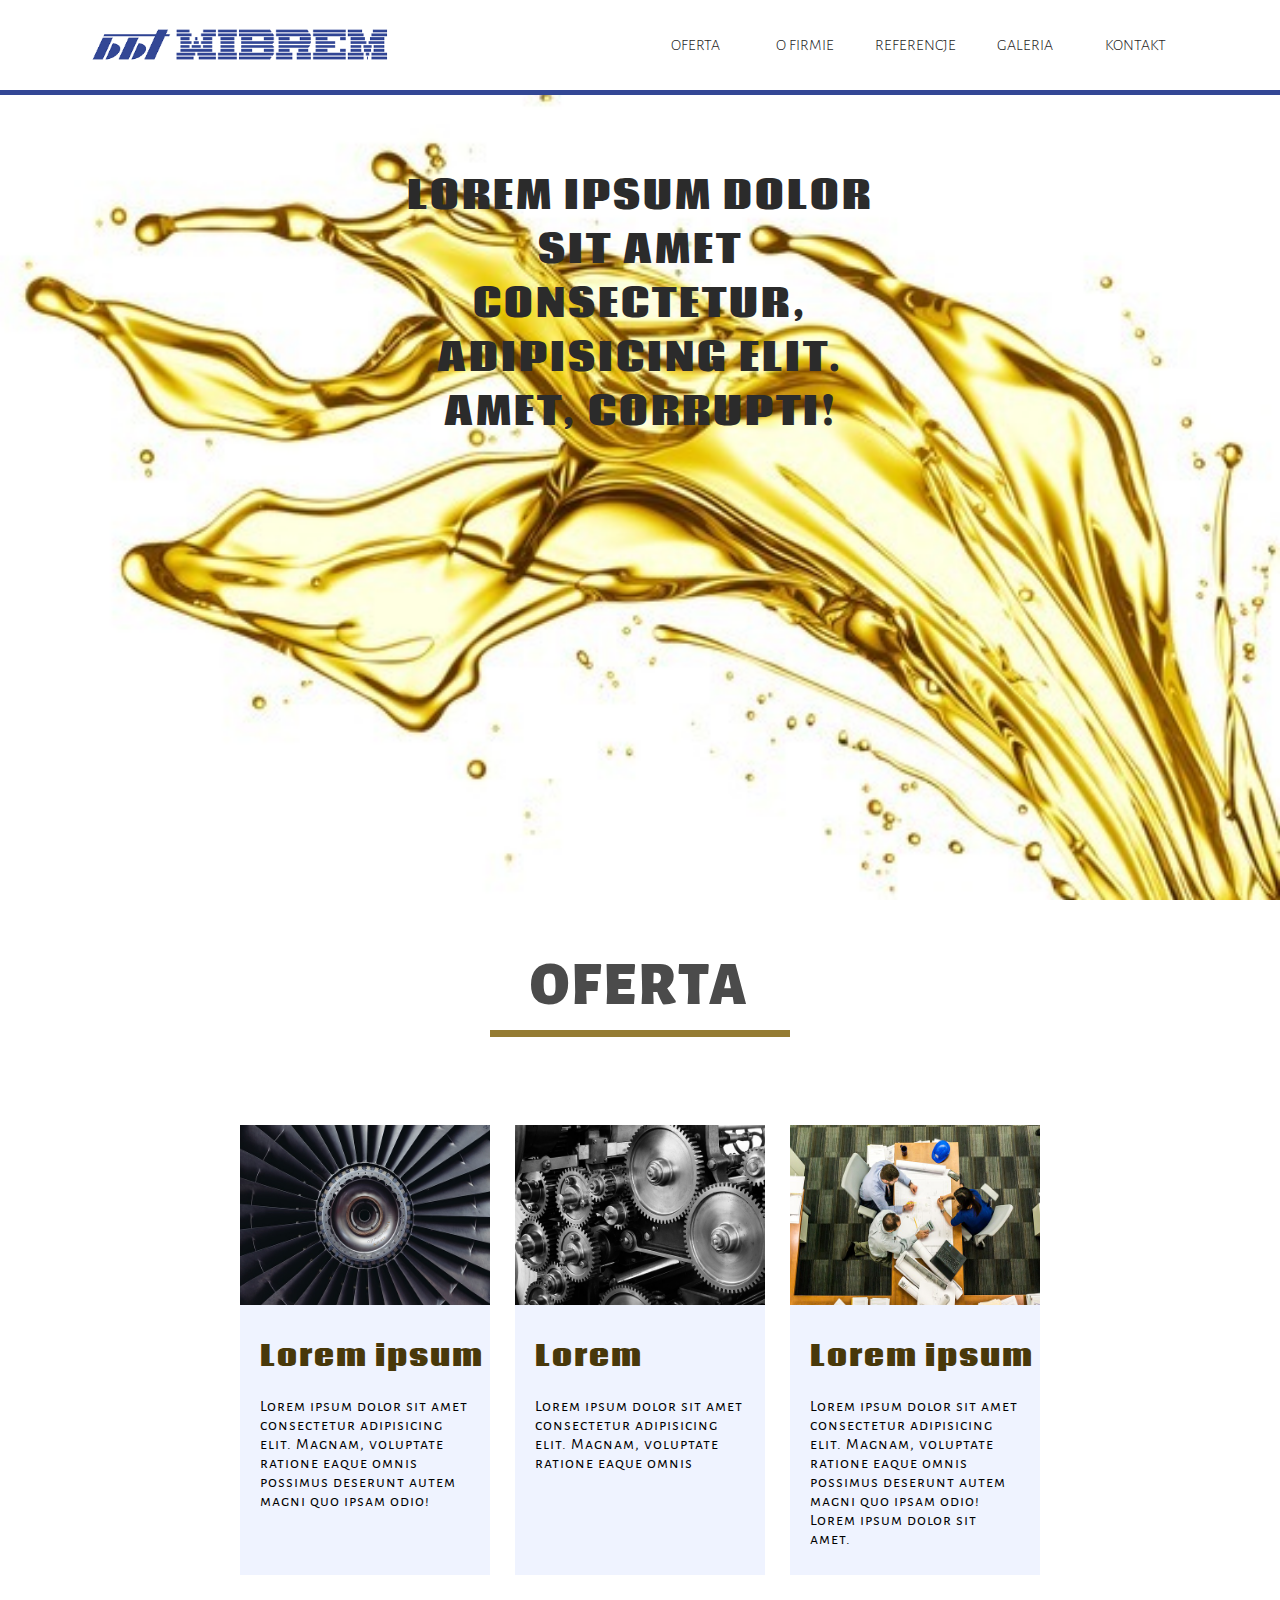
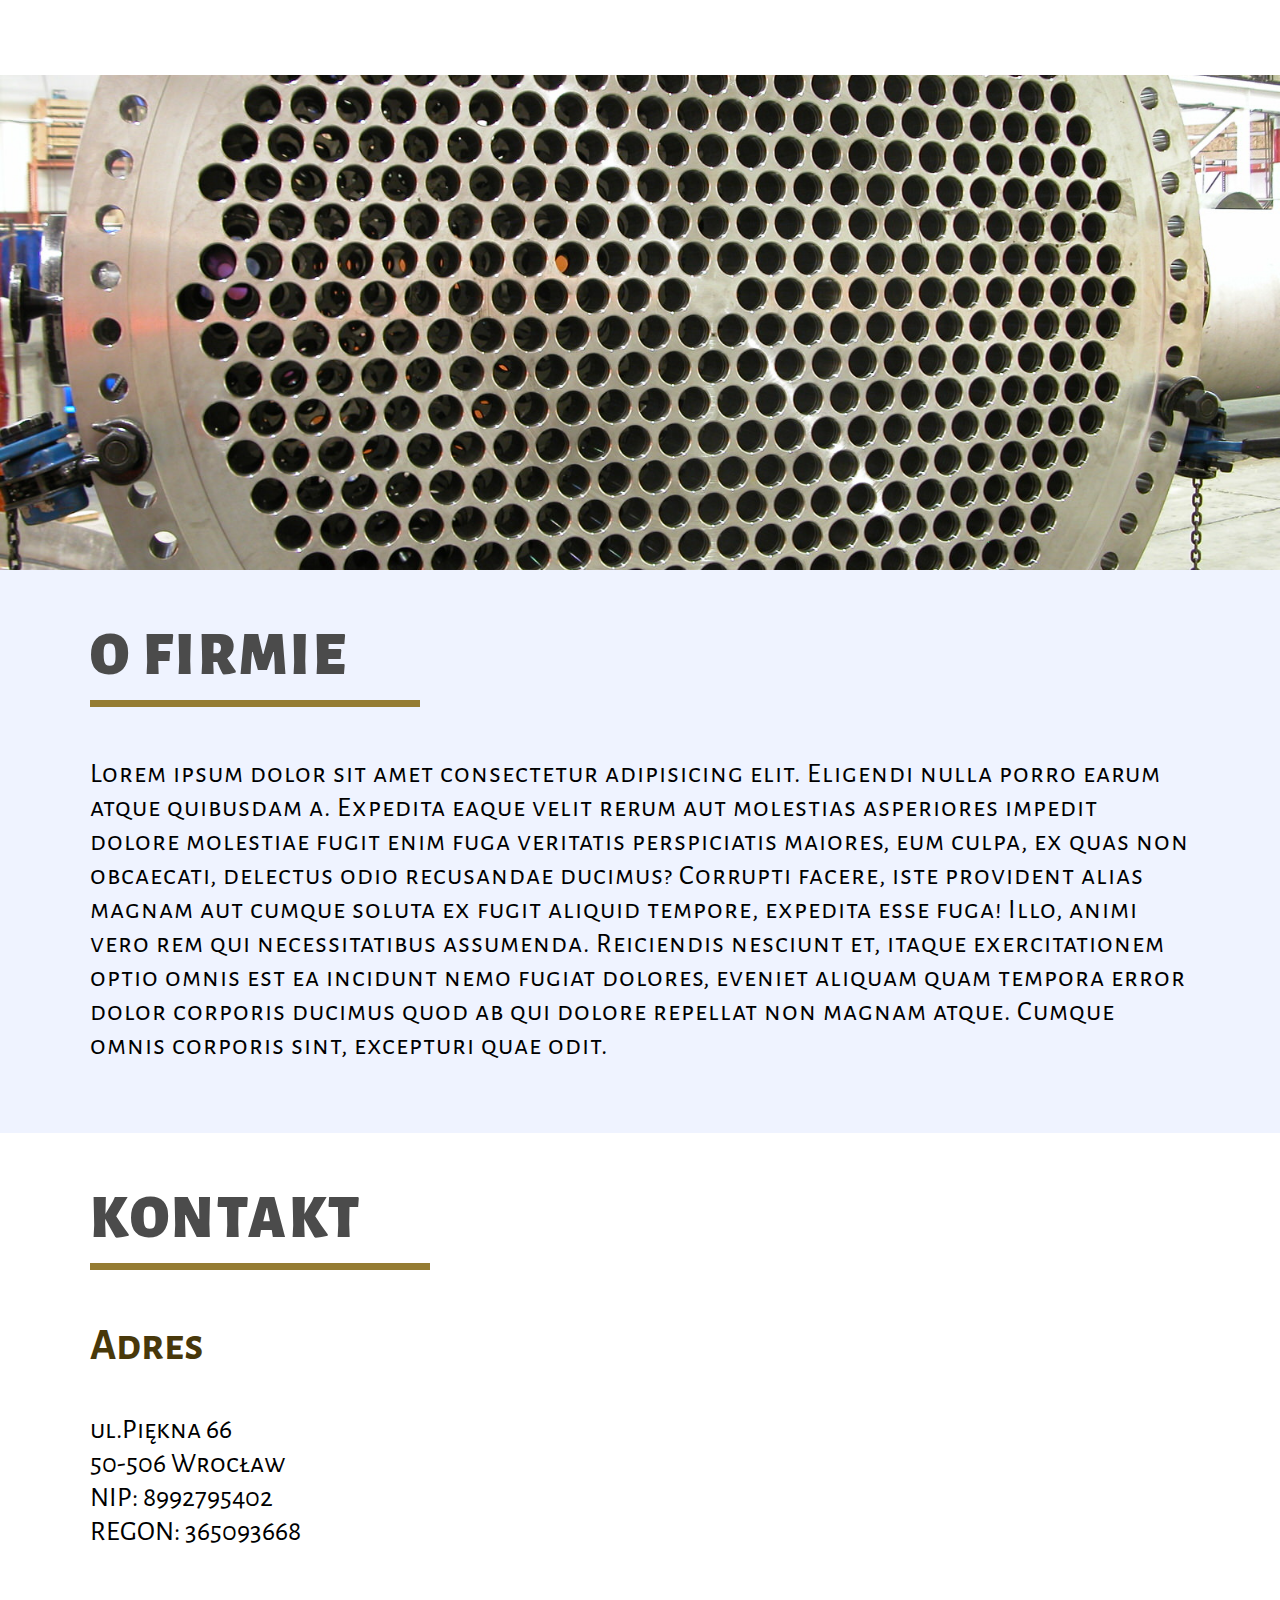
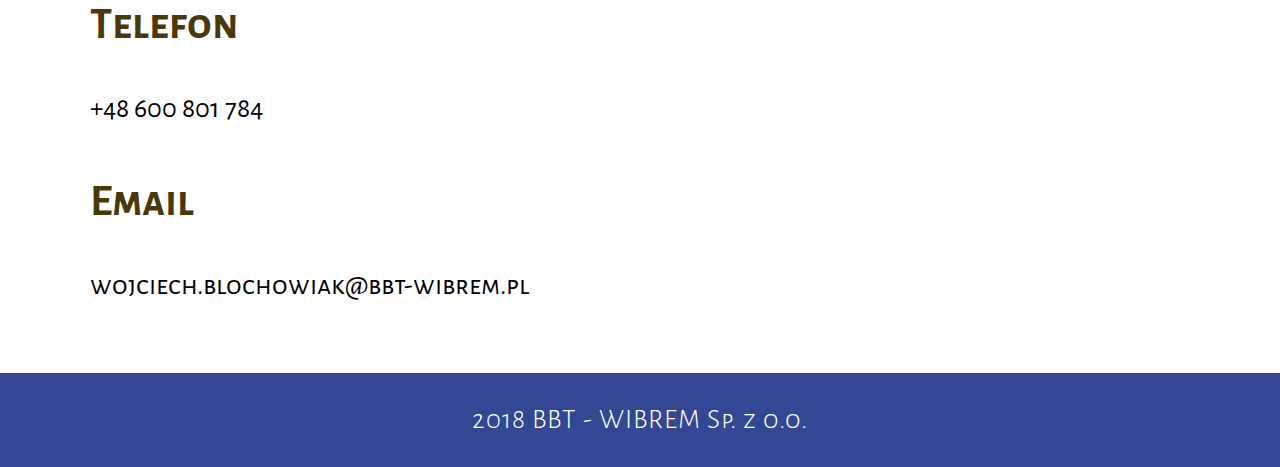
==== index.html @ c4a50954 "section offer for desktop done" ====
<!DOCTYPE html>
<html lang="pl">
  <head>
    <meta charset="UTF-8" />
    <meta name="viewport" content="width=device-width, initial-scale=1.0" />
    <meta http-equiv="X-UA-Compatible" content="ie=edge" />
    <meta
      name="description"
      content="Oferujemy remonty pomp olejowych, czyszczenie kondensatorów oraz wymienników ciepłowniczych, diagnostykę, przeglądy i remonty układów regulacji elektro- hydraulicznych, a także serwis transformatorów. Kontakt BBT - WIBREM Wojciech Błochowiak +48 600 801 784"
    />
    <meta
      name="keywords"
      content="remonty pomp olejowych, remonty ukladow regulacji turbin, remonty chlodnic, remonty wymiennikow, bbt wibrem"
    />
    <title>BBT-WIBREM</title>

    <link
      href="https://fonts.googleapis.com/css?family=Alegreya+Sans+SC:300,400,500,700|Coda&amp;subset=latin-ext"
      rel="stylesheet"
    />
    <link
      rel="stylesheet"
      href="https://use.fontawesome.com/releases/v5.7.2/css/all.css"
      integrity="sha384-fnmOCqbTlWIlj8LyTjo7mOUStjsKC4pOpQbqyi7RrhN7udi9RwhKkMHpvLbHG9Sr"
      crossorigin="anonymous"
    />
    <link rel="stylesheet" href="css/style.css" />
  </head>

  <body>
    <nav>
      <div class="wrapper">
        <div class="logo">
          <a href="#">
            <img src="img/logo.png" alt="Logo BBT-WIBREM" />
          </a>
        </div>

        <ul class="menu">
          <li>
            <a href="#offer">oferta</a>
          </li>
          <li>
            <a href="#about">o firmie</a>
          </li>
          <li>
            <a href="#">referencje</a>
          </li>
          <li>
            <a href="#">galeria</a>
          </li>
          <li>
            <a href="#contact">kontakt</a>
          </li>
        </ul>
        <div class="burger">
          <i class="fas fa-bars"></i>
          <i class="fas fa-times toggle"></i>
        </div>
      </div>
    </nav>

    <header>
      <div class="wrapper">
        <h2 class="welcome">
          Lorem ipsum dolor sit amet consectetur, adipisicing elit. Amet,
          corrupti!
        </h2>
      </div>
    </header>

    <section class="offer" id="offer">
      <div class="wrapper">
        <h3 class="title">oferta</h3>

        <div class="service-container">
          <div class="service">
            <img src="img/ser1.jpg" alt="!!!!!!!asfd!!!!!!!!" />
            <h4 class="service-title">Lorem ipsum</h4>
            <p>
              Lorem ipsum dolor sit amet consectetur adipisicing elit. Magnam,
              voluptate ratione eaque omnis possimus deserunt autem magni quo
              ipsam odio!
            </p>
          </div>
          <div class="service">
            <img src="img/ser2.jpg" alt="!!!!!!!asfd!!!!!!!!" />
            <h4 class="service-title">Lorem</h4>
            <p>
              Lorem ipsum dolor sit amet consectetur adipisicing elit. Magnam,
              voluptate ratione eaque omnis
            </p>
          </div>
          <div class="service">
            <img src="img/ser3.jpg" alt="!!!!!!!asfd!!!!!!!!" />
            <h4 class="service-title">Lorem ipsum</h4>
            <p>
              Lorem ipsum dolor sit amet consectetur adipisicing elit. Magnam,
              voluptate ratione eaque omnis possimus deserunt autem magni quo
              ipsam odio! Lorem ipsum dolor sit amet.
            </p>
          </div>
        </div>
      </div>
    </section>

    <section class="about" id="about">
      <div class="background"></div>
      <div class="wrapper">
        <div class="text">
          <h3 class="title">o firmie</h3>
          <p>
            Lorem ipsum dolor sit amet consectetur adipisicing elit. Eligendi
            nulla porro earum atque quibusdam a. Expedita eaque velit rerum aut
            molestias asperiores impedit dolore molestiae fugit enim fuga
            veritatis perspiciatis maiores, eum culpa, ex quas non obcaecati,
            delectus odio recusandae ducimus? Corrupti facere, iste provident
            alias magnam aut cumque soluta ex fugit aliquid tempore, expedita
            esse fuga! Illo, animi vero rem qui necessitatibus assumenda.
            Reiciendis nesciunt et, itaque exercitationem optio omnis est ea
            incidunt nemo fugiat dolores, eveniet aliquam quam tempora error
            dolor corporis ducimus quod ab qui dolore repellat non magnam atque.
            Cumque omnis corporis sint, excepturi quae odit.
          </p>
        </div>
      </div>
    </section>

    <section class="contact" id="contact">
      <div class="wrapper">
        <h3 class="title">kontakt</h3>
        <h5 class="contact-title">Adres</h5>
        <p>ul.Piękna 66</p>
        <p>50-506 Wrocław</p>
        <p>NIP: 8992795402</p>
        <p>REGON: 365093668</p>
        <h5 class="contact-title">Telefon</h5>
        <p>+48 600 801 784</p>
        <h5 class="contact-title">Email</h5>
        <p>wojciech.blochowiak@bbt-wibrem.pl</p>
      </div>
    </section>

    <footer>
      <div class="wrapper">
        <p>2018 BBT - WIBREM Sp. z o.o.</p>
      </div>
    </footer>

    <script src="js/main.js"></script>
  </body>
</html>
---- css/style.css ----
/* font-family: 'Coda', cursive;
font-family: 'Alegreya Sans SC', sans-serif; */

html {
  font-size: 10px;
}

body {
  margin: 0;
  padding: 0;
  box-sizing: border-box;

  overflow-x: hidden;
}

/* TOGGLE */

.toggle {
  display: none;
}

/* WRAPPER */

.wrapper {
  max-width: 1440px;
  margin: 0 auto;
  padding: 0 7%;
}

/* H3.TITLE */

.title {
  margin: 0;
  padding: 3rem 0 0 0;
  text-transform: uppercase;
  letter-spacing: 0.3rem;

  font-family: "Alegreya Sans SC", sans-serif;

  font-size: 4rem;
  font-weight: 900;
  color: #4b4b4b;
}

.title::after {
  content: "";
  display: block;
  height: 0.5rem;
  margin: 0.8rem 0 0 0;
  background-color: #957c33;

  /* border-top-left-radius: 0.4rem; */
  /* border-bottom-left-radius: 0.4rem; */
  /* background-image: linear-gradient(
    to right,
    #334795,
    #616fb0,
    #8e9acb,
    #bdc6e5,
    #eff3ff
    ); */
}

@media (min-width: 480px) {
  .title {
    font-size: 5.5rem;
    padding: 4rem 0 0 0;
  }

  .title::after {
    height: 0.6rem;
  }
}

@media (min-width: 720px) {
  .title {
    font-size: 7rem;
    padding: 5rem 0 0 0;
  }

  .title::after {
    height: 0.7rem;
  }
}

@media (min-width: 1024px) and (orientation: landscape) {
  .title {
    font-size: 6rem;
  }
}

/* SERVICE.TITLE */

.service-title {
  width: 100%;

  margin: 0;
  padding: 2.5rem 1.5rem 1.5rem 1.5rem;
  font-family: "Coda", cursive;
  font-size: 2.2rem;
  letter-spacing: 0.2rem;
  color: #48380a;
}

@media (min-width: 480px) {
  .service-title {
    font-size: 2.8rem;
    padding: 3rem 2rem 2rem 2rem;
  }
}

@media (min-width: 720px) {
  .service-title {
    font-size: 3.8rem;
    padding: 4rem 3rem 3rem 3rem;
  }
}

@media (min-width: 1024px) and (orientation: landscape) {
  .service-title {
    font-size: 2.8rem;
    padding: 3rem 2rem 2rem 2rem;
  }
}

/* NAV */

nav {
  width: 100%;
  height: 10vh;
  background-color: #fff;
  position: fixed;
  top: 0;
  left: 0;
  z-index: 1;
}

nav .wrapper {
  height: 100%;
  display: flex;
  justify-content: space-between;
  align-items: center;
}

nav a {
  display: block;
}

nav img {
  width: 17rem;
  height: 3rem;
}

nav .burger {
  width: 3rem;
  height: 3rem;
  font-size: 2.5rem;
  display: flex;
  justify-content: center;
  align-items: center;
  color: #1f1f1f;
}

nav::after {
  content: "";
  display: block;
  width: 100%;
  height: 0.5rem;
  background-color: #334795;
}

@media (orientation: landscape) {
  nav {
    height: 12vh;
  }

  nav img {
    width: 15rem;
    height: 2rem;
  }
}

@media (min-width: 540px) and (orientation: portrait) {
  nav img {
    width: 22rem;
    height: 4rem;
  }

  nav .burger {
    width: 4rem;
    height: 4rem;
    font-size: 3.5rem;
  }
}

@media (min-width: 720px) and (orientation: portrait) {
  nav img {
    width: 27rem;
    height: 5rem;
  }

  nav .burger {
    width: 5rem;
    height: 5rem;
    font-size: 4.5rem;
  }
}

@media (min-width: 1024px) and (orientation: landscape) {
  nav {
    height: 10vh;
  }

  nav img {
    width: 30rem;
    height: 3.5rem;
  }

  nav .burger {
    display: none;
  }
}

/* MENU */

.menu {
  margin: 0.5rem 0 0 0;
  padding: 0;
  width: 50vw;
  height: 90vh;
  position: absolute;
  top: 10vh;
  right: 0;
  list-style-type: none;
  display: flex;
  flex-direction: column;
  justify-content: space-around;
  background-color: #334795;

  transform: translateX(100%);
  transition: transform 0.5s ease-in;
}

.menu li {
  width: 100%;
  opacity: 0;
}

.menu li a {
  display: block;
  padding: 1.5rem 0;
  text-decoration: none;
  text-transform: uppercase;
  text-align: center;
  font-family: "Alegreya Sans SC", sans-serif;
  font-weight: 300;
  font-size: 1.6rem;
  color: #fff;
}

@media (orientation: landscape) {
  .menu {
    width: 40vw;
    top: 12vh;
  }
}

@media (min-width: 480px) {
  .menu li a {
    font-size: 2rem;
  }
}

@media (min-width: 720px) {
  .menu li a {
    font-size: 3.2rem;
  }
}

@media (min-width: 1024px) and (orientation: landscape) {
  .menu {
    width: auto;
    height: 100%;
    margin: 0;
    position: static;
    transform: translateX(0);
    top: 0;
    right: 0;
    flex-direction: row;
    background-color: #fff;
  }

  .menu li {
    width: 11rem;
    opacity: 1;
  }

  .menu li a {
    padding: 0;
    line-height: 10vh;
    font-size: 1.6rem;
    color: #1f1f1f;
    transition: 0.3s;
  }

  .menu li a:hover {
    font-size: 2rem;
  }
}

/* show menu */

.menu-active {
  transform: translateX(0);
}

@keyframes showLinks {
  from {
    opacity: 0;
    transform: translateX(50px);
  }

  to {
    opacity: 1;
    transform: translateX(0);
  }
}

/* HEADER */

header {
  width: 100%;
  height: 90vh;
  margin: 10vh 0 0 0;

  background-image: url("../img/6.jpg");
  /* background-attachment: fixed; */
  background-size: cover;
  background-repeat: no-repeat;
  background-position: center;
}

header h2 {
  margin: 0;
  padding: 3rem 0 0 0;
  text-align: center;
  text-transform: uppercase;
  font-family: "Coda", cursive;
  letter-spacing: 0.3rem;
  font-size: 2rem;
  color: #2b2b2b;
}

@media (orientation: landscape) {
  header {
    margin: 12vh 0 0 0;
  }
}

@media (min-width: 480px) {
  header .welcome {
    padding: 5rem 5rem 0 5rem;
    font-size: 2.6rem;
  }
}

@media (min-width: 540px) {
  header .welcome {
    font-size: 3rem;
  }
}

@media (min-width: 720px) {
  header .welcome {
    padding: 8rem 7rem 0 7rem;
    font-size: 3.8rem;
  }
}

@media (min-width: 1024px) and (orientation: landscape) {
  header {
    margin: 10vh 0 0 0;
  }

  header .welcome {
    width: 50rem;
    margin: 0 auto;
  }
}

/* OFFER */

section.offer {
  width: 100%;
}

.offer h3 {
  text-align: center;
}

.offer h3::after {
  width: 20rem;
  margin: 0.8rem auto;
}

.service {
  margin: 4rem 0 0 0;
  background-color: #eff3ff;

  /* ask client about text-align*/
  /* text-align: center; */
}

.service img {
  width: 100%;
  height: 20rem;
}

.service p {
  margin: 0;
  /* height: 15rem; */
  padding: 0 1.5rem 2.5rem 1.5rem;
  font-family: "Alegreya Sans SC", sans-serif;
  font-size: 1.6rem;
  letter-spacing: 1px;
}

@media (min-width: 361px) {
  .service-container {
    display: flex;
    flex-direction: column;
    align-items: center;
  }

  .service {
    width: 30rem;
  }
}

@media (min-height: 600px) {
  .service {
    margin: 8rem 0 0 0;
  }
}

@media (min-width: 480px) {
  .offer .title::after {
    width: 25rem;
  }

  .service {
    width: 34rem;
  }

  .service img {
    height: 23rem;
  }

  .service p {
    font-size: 1.8rem;
    padding: 0 2rem 3rem 2rem;
  }
}

@media (min-width: 720px) {
  .offer .title::after {
    width: 30rem;
  }

  .service {
    width: 44rem;
  }

  .service img {
    height: 30rem;
  }

  .service p {
    font-size: 2.4rem;
    padding: 0 3rem 4rem 3rem;
  }
}

@media (min-width: 1024px) and (orientation: landscape) {
  .service-container {
    width: 80rem;
    margin: 0 auto;
    flex-direction: row;
    justify-content: space-between;
  }

  .service {
    width: 25rem;
    height: 45rem;
  }

  .service img {
    height: 18rem;
  }

  .service p {
    font-size: 1.6rem;
    padding: 0 2rem 3rem 2rem;
  }
}

/* ABOUT */

section.about {
  width: 100%;
  margin: 5rem 0 0 0;
  background-color: #eff3ff;
  font-family: "Alegreya Sans SC", sans-serif;
}

.about .background {
  width: 100%;
  height: 50vh;
  background-image: url("../img/about.jpg");
  background-position: center;
  background-repeat: no-repeat;
  background-size: cover;
}

.about h3::after {
  width: 20rem;
}

.about p {
  margin: 0;
  padding: 3rem 0 5rem 0;
  letter-spacing: 0.1rem;
  font-size: 1.6rem;
  color: #000;
}

@media (orientation: landscape) {
  .about .background {
    height: 55vh;
  }
}

@media (min-height: 600px) {
  section.about {
    margin: 8rem 0 0 0;
  }
}

@media (min-width: 480px) {
  .about .title::after {
    width: 29rem;
  }

  .about p {
    font-size: 1.8rem;
    padding: 4rem 0 6rem 0;
  }
}

@media (min-width: 720px) {
  .about .title::after {
    width: 33rem;
  }

  .about p {
    font-size: 2.8rem;
    padding: 5rem 0 7rem 0;
  }
}

@media (min-width: 1024px) and (orientation: landscape) {
  section.about {
    margin: 10rem 0 0 0;
  }
}

/* CONTACT */

.contact {
  font-family: "Alegreya Sans SC", sans-serif;
}

.contact .title::after {
  width: 21.5rem;
}

.contact .contact-title {
  margin: 0;
  padding: 4rem 0 3rem 0;
  font-size: 2.4rem;
  color: #48380a;
}

.contact p {
  margin: 0;
  font-size: 1.8rem;
}

@media (min-width: 480px) {
  .contact .title::after {
    width: 28rem;
  }

  .contact .contact-title {
    font-size: 2.8rem;
  }

  .contact p {
    font-size: 2rem;
  }
}

@media (min-width: 720px) {
  .contact .title::after {
    width: 34rem;
  }

  .contact .contact-title {
    font-size: 4.4rem;
    padding: 5rem 0 4rem 0;
  }

  .contact p {
    font-size: 2.8rem;
  }
}

/* FOOTER */

footer {
  margin: 5rem 0 0 0;
  background-color: #334795;
  color: #fff;
}

footer p {
  margin: 0;
  padding: 1.5rem 0;
  text-align: center;
  letter-spacing: 0.1rem;
  font-family: "Alegreya Sans SC", sans-serif;
  font-size: 1.6rem;
  font-weight: 300;
}

@media (min-width: 480px) {
  footer p {
    padding: 2rem 0;
    font-size: 2rem;
  }
}

@media (min-width: 720px) {
  footer {
    margin: 7rem 0 0 0;
  }

  footer p {
    padding: 3rem 0;
    font-size: 2.8rem;
  }
}
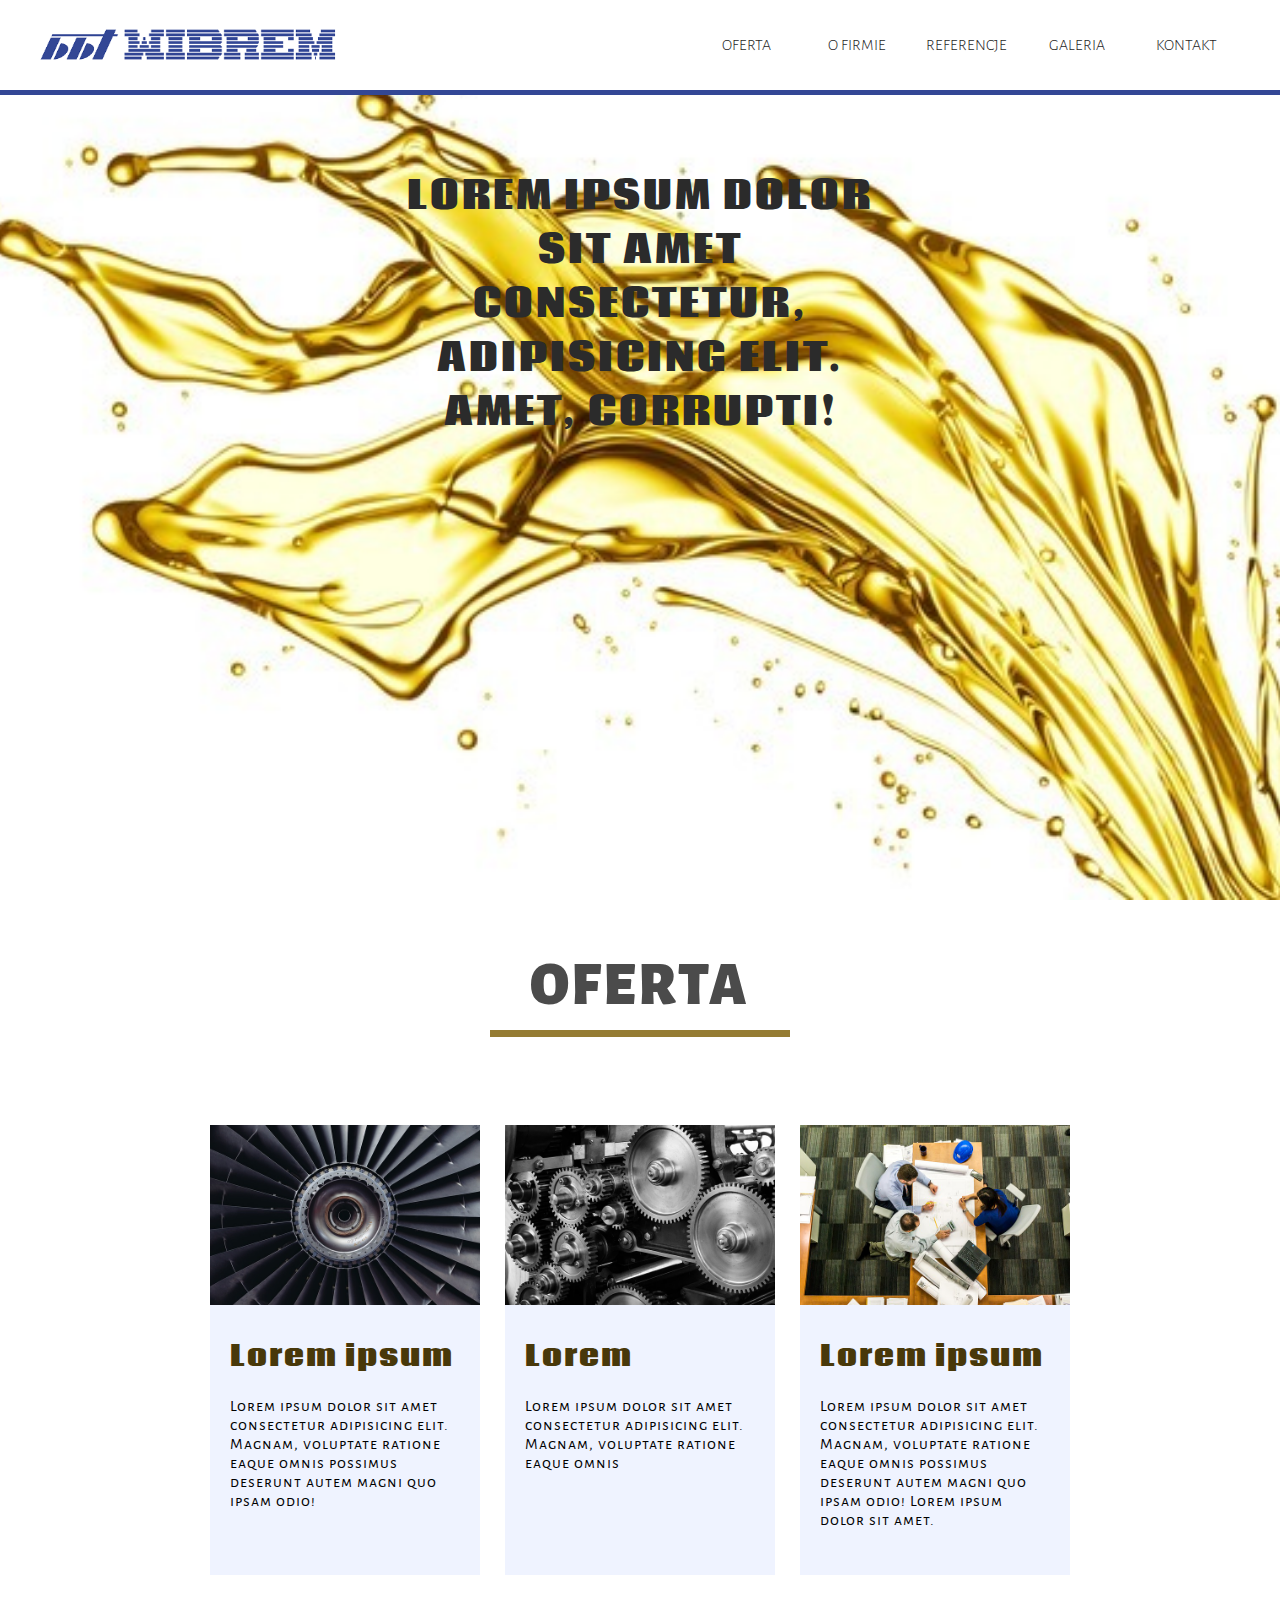
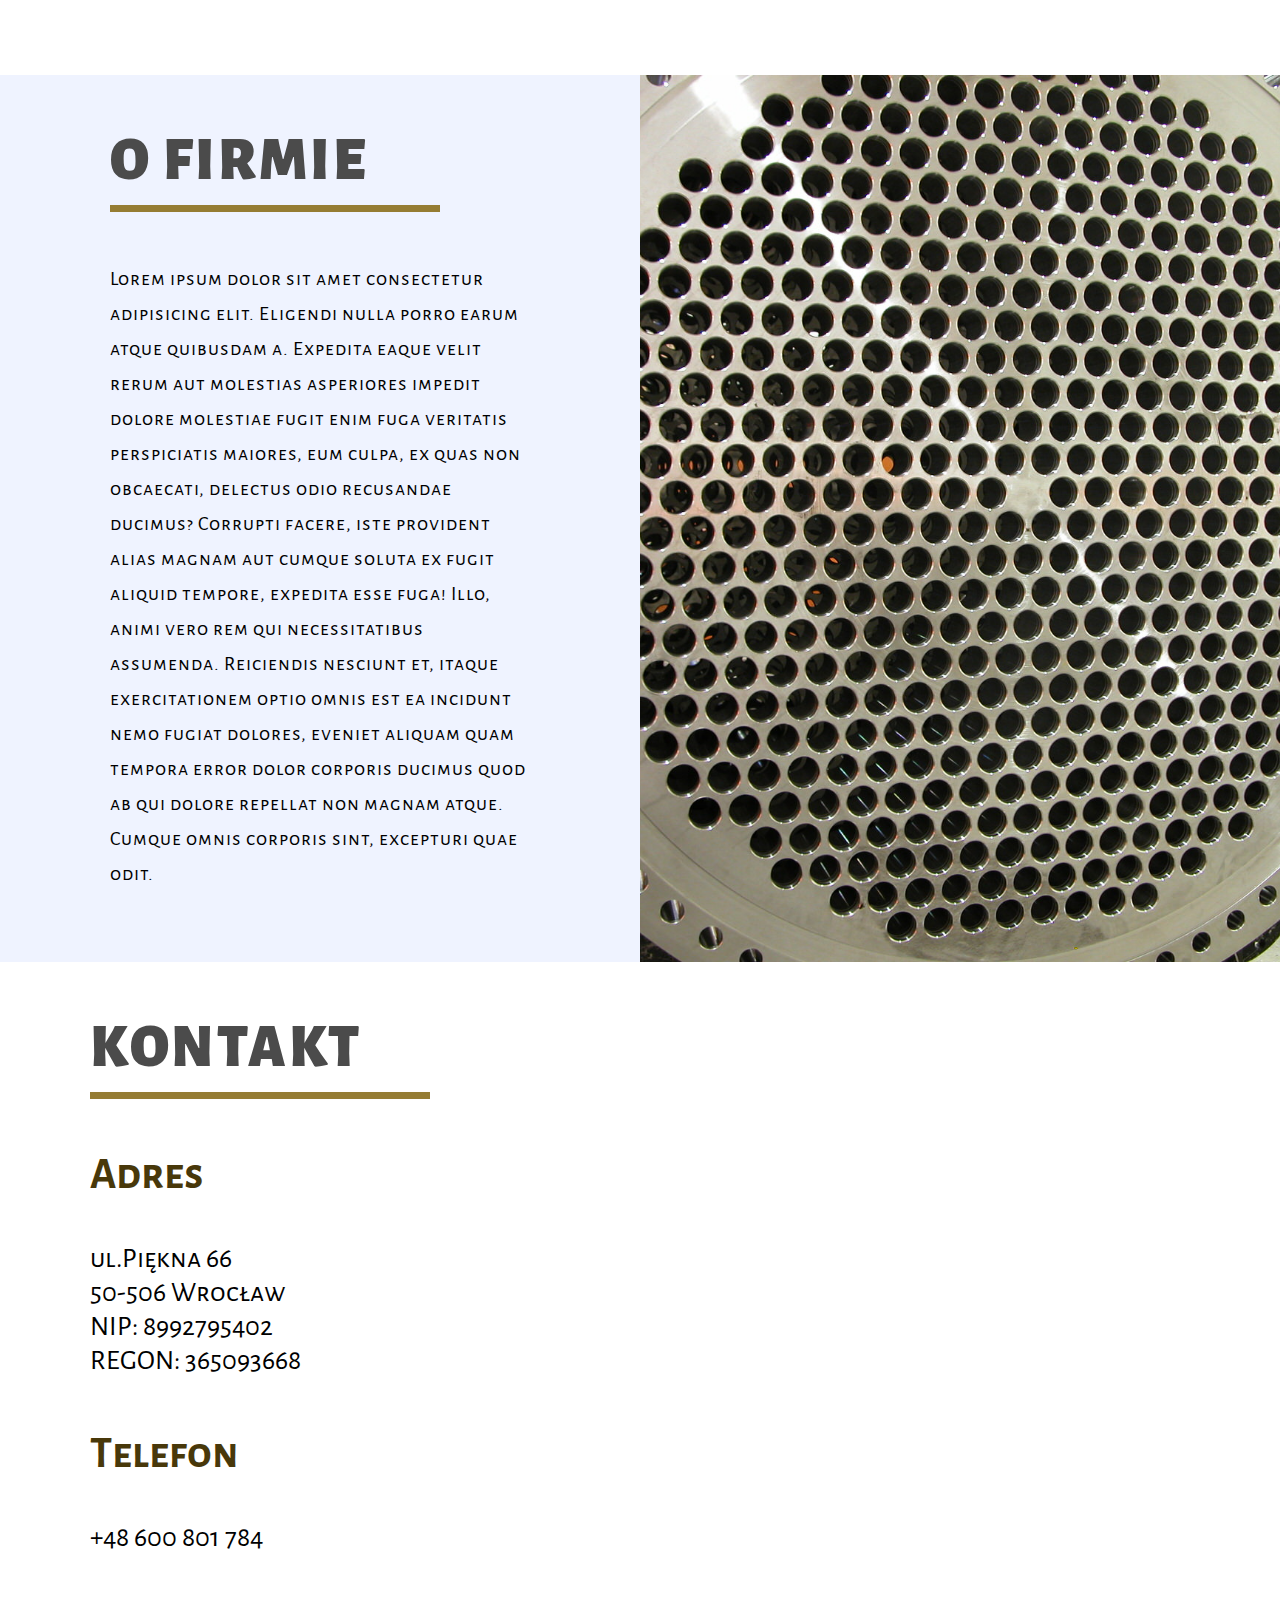
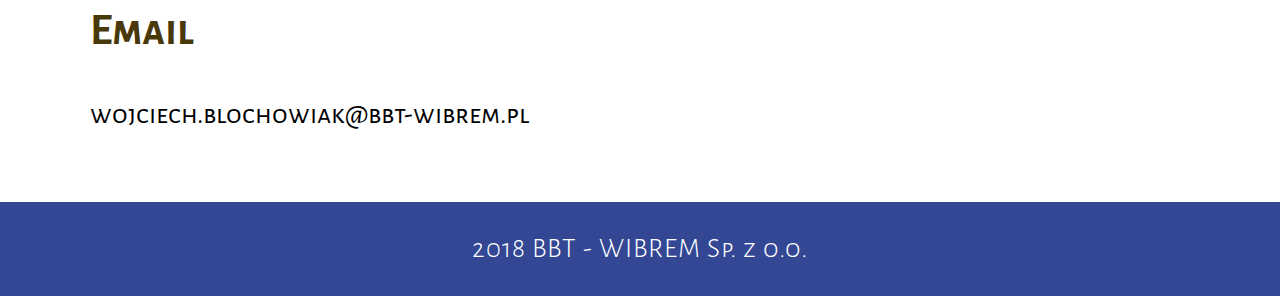
==== commit 7ab1cfb4: "section about for desktop done" ====
--- a/index.html
+++ b/index.html
@@ -72,7 +72,6 @@
     <section class="offer" id="offer">
       <div class="wrapper">
         <h3 class="title">oferta</h3>
-
         <div class="service-container">
           <div class="service">
             <img src="img/ser1.jpg" alt="!!!!!!!asfd!!!!!!!!" />
--- a/css/style.css
+++ b/css/style.css
@@ -209,6 +209,10 @@
 @media (min-width: 1024px) and (orientation: landscape) {
   nav {
     height: 10vh;
+  }
+
+  nav .wrapper {
+    padding: 0 3%;
   }
 
   nav img {
@@ -332,9 +336,7 @@
   width: 100%;
   height: 90vh;
   margin: 10vh 0 0 0;
-
   background-image: url("../img/6.jpg");
-  /* background-attachment: fixed; */
   background-size: cover;
   background-repeat: no-repeat;
   background-position: center;
@@ -380,6 +382,7 @@
 @media (min-width: 1024px) and (orientation: landscape) {
   header {
     margin: 10vh 0 0 0;
+    background-attachment: fixed;
   }
 
   header .welcome {
@@ -483,14 +486,14 @@
 
 @media (min-width: 1024px) and (orientation: landscape) {
   .service-container {
-    width: 80rem;
+    width: 86rem;
     margin: 0 auto;
     flex-direction: row;
     justify-content: space-between;
   }
 
   .service {
-    width: 25rem;
+    width: 27rem;
     height: 45rem;
   }
 
@@ -571,6 +574,29 @@
 @media (min-width: 1024px) and (orientation: landscape) {
   section.about {
     margin: 10rem 0 0 0;
+    display: flex;
+    flex-direction: row-reverse;
+  }
+
+  .about .background {
+    width: 50vw;
+  }
+
+  .about .wrapper {
+    width: 50vw;
+    margin: 0;
+    padding: 0;
+  }
+
+  .about .text {
+    width: 42rem;
+    margin: 0 auto;
+    /* padding: 0 13% 0 15%; */
+  }
+
+  .about p {
+    font-size: 2rem;
+    line-height: 3.5rem;
   }
 }
 
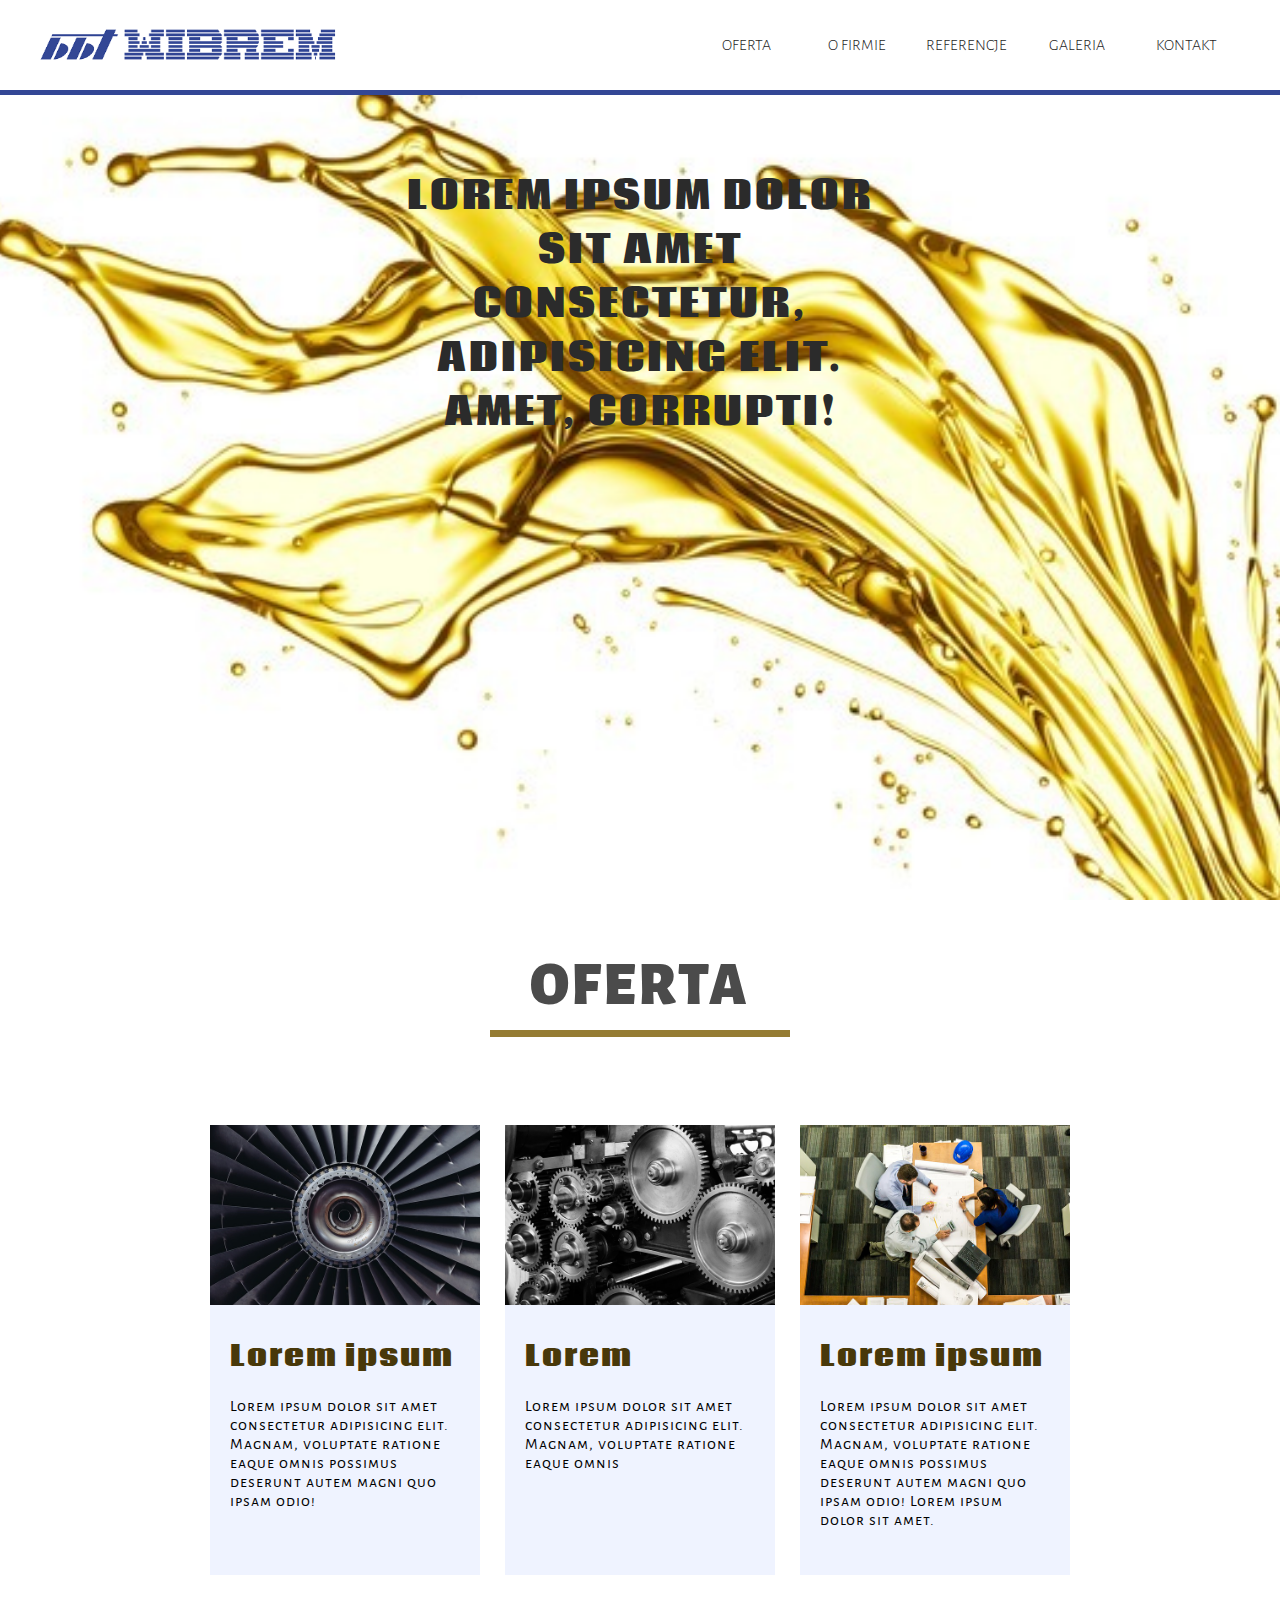
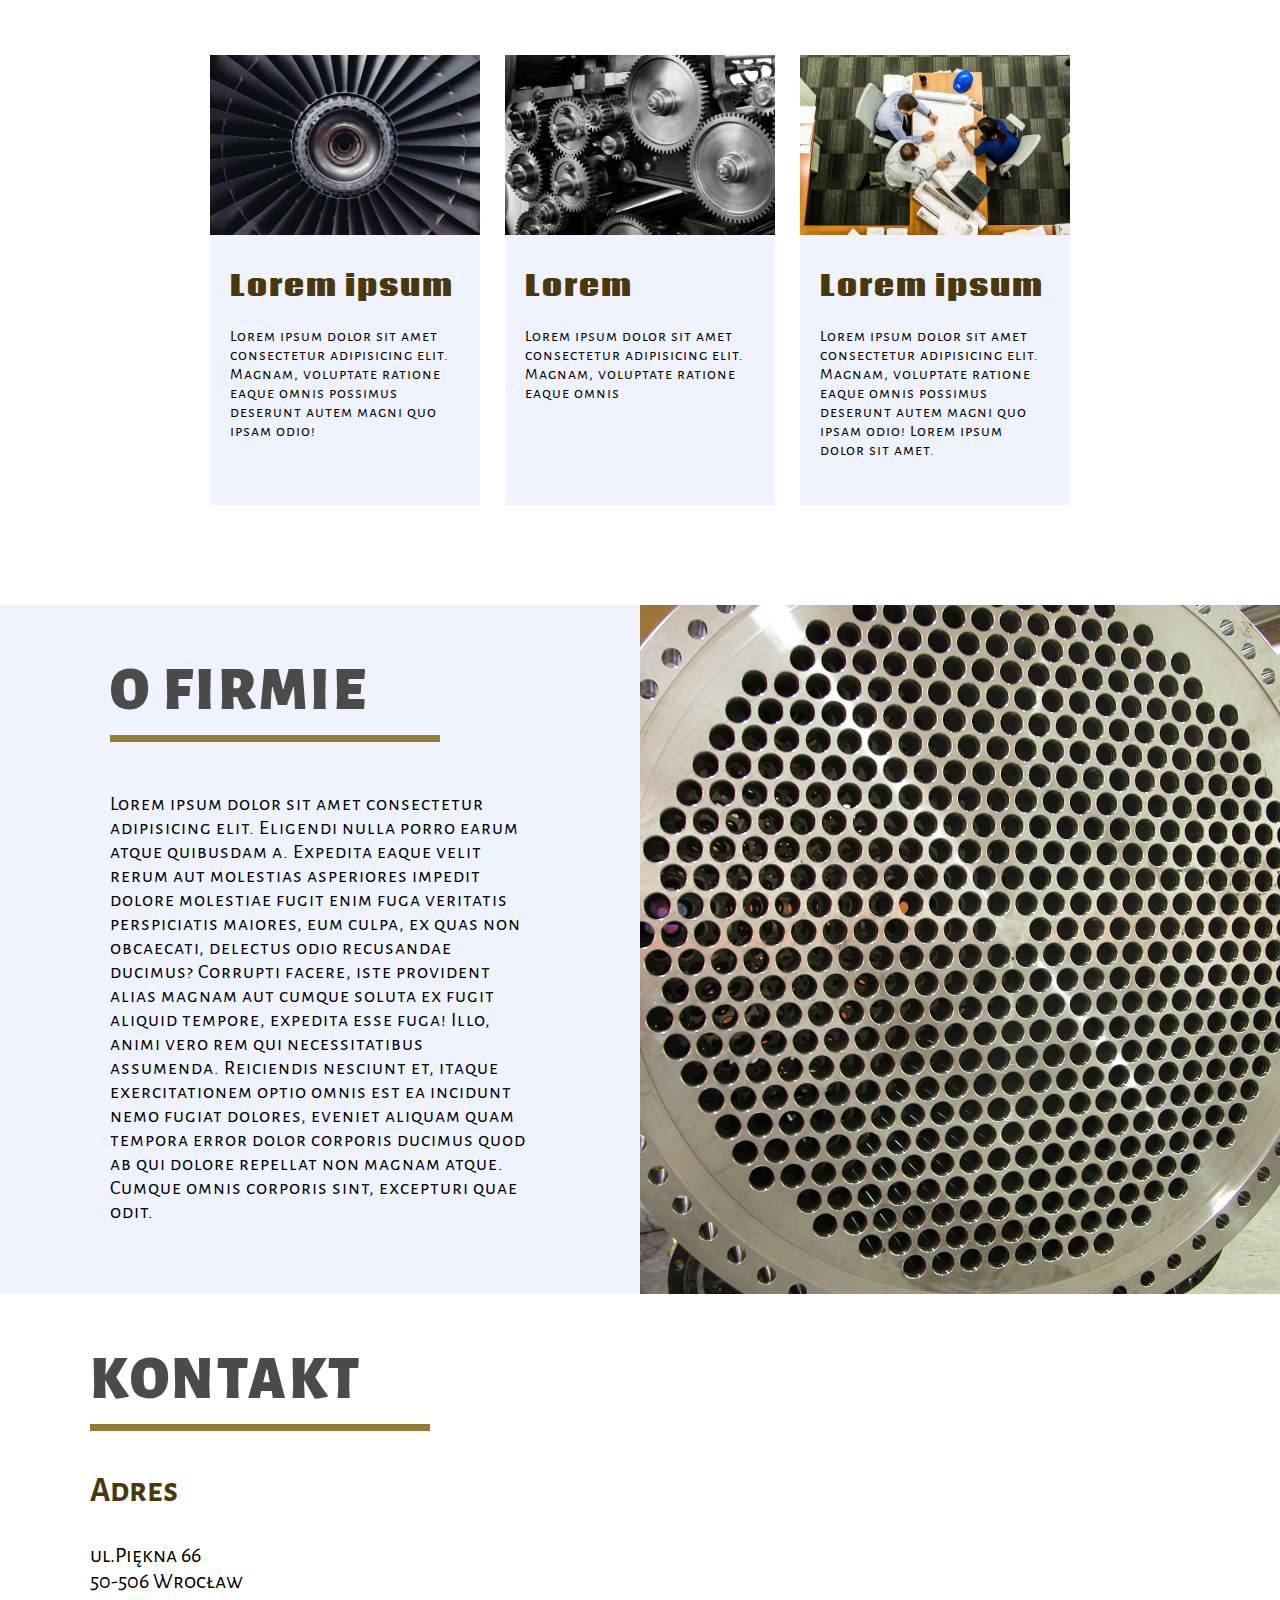
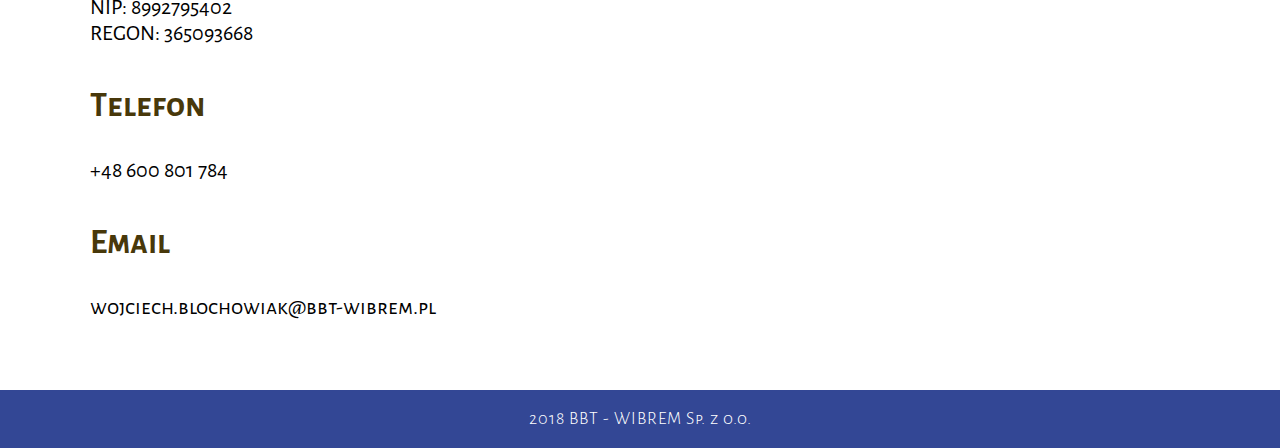
==== commit 109ad74e: "more service options added" ====
--- a/index.html
+++ b/index.html
@@ -100,6 +100,34 @@
             </p>
           </div>
         </div>
+        <div class="service-container">
+          <div class="service">
+            <img src="img/ser1.jpg" alt="!!!!!!!asfd!!!!!!!!" />
+            <h4 class="service-title">Lorem ipsum</h4>
+            <p>
+              Lorem ipsum dolor sit amet consectetur adipisicing elit. Magnam,
+              voluptate ratione eaque omnis possimus deserunt autem magni quo
+              ipsam odio!
+            </p>
+          </div>
+          <div class="service">
+            <img src="img/ser2.jpg" alt="!!!!!!!asfd!!!!!!!!" />
+            <h4 class="service-title">Lorem</h4>
+            <p>
+              Lorem ipsum dolor sit amet consectetur adipisicing elit. Magnam,
+              voluptate ratione eaque omnis
+            </p>
+          </div>
+          <div class="service">
+            <img src="img/ser3.jpg" alt="!!!!!!!asfd!!!!!!!!" />
+            <h4 class="service-title">Lorem ipsum</h4>
+            <p>
+              Lorem ipsum dolor sit amet consectetur adipisicing elit. Magnam,
+              voluptate ratione eaque omnis possimus deserunt autem magni quo
+              ipsam odio! Lorem ipsum dolor sit amet.
+            </p>
+          </div>
+        </div>
       </div>
     </section>
 
--- a/css/style.css
+++ b/css/style.css
@@ -591,12 +591,10 @@
   .about .text {
     width: 42rem;
     margin: 0 auto;
-    /* padding: 0 13% 0 15%; */
   }
 
   .about p {
     font-size: 2rem;
-    line-height: 3.5rem;
   }
 }
 
@@ -648,6 +646,17 @@
 
   .contact p {
     font-size: 2.8rem;
+  }
+}
+
+@media (min-width: 1024px) and (orientation: landscape) {
+  .contact .contact-title {
+    font-size: 3.4rem;
+    padding: 4rem 0 3rem 0;
+  }
+
+  .contact p {
+    font-size: 2.2rem;
   }
 }
 
@@ -685,4 +694,11 @@
     padding: 3rem 0;
     font-size: 2.8rem;
   }
+}
+
+@media (min-width: 1024px) and (orientation: landscape) {
+  footer p {
+    padding: 1.8rem 0;
+    font-size: 1.8rem;
+  }
 }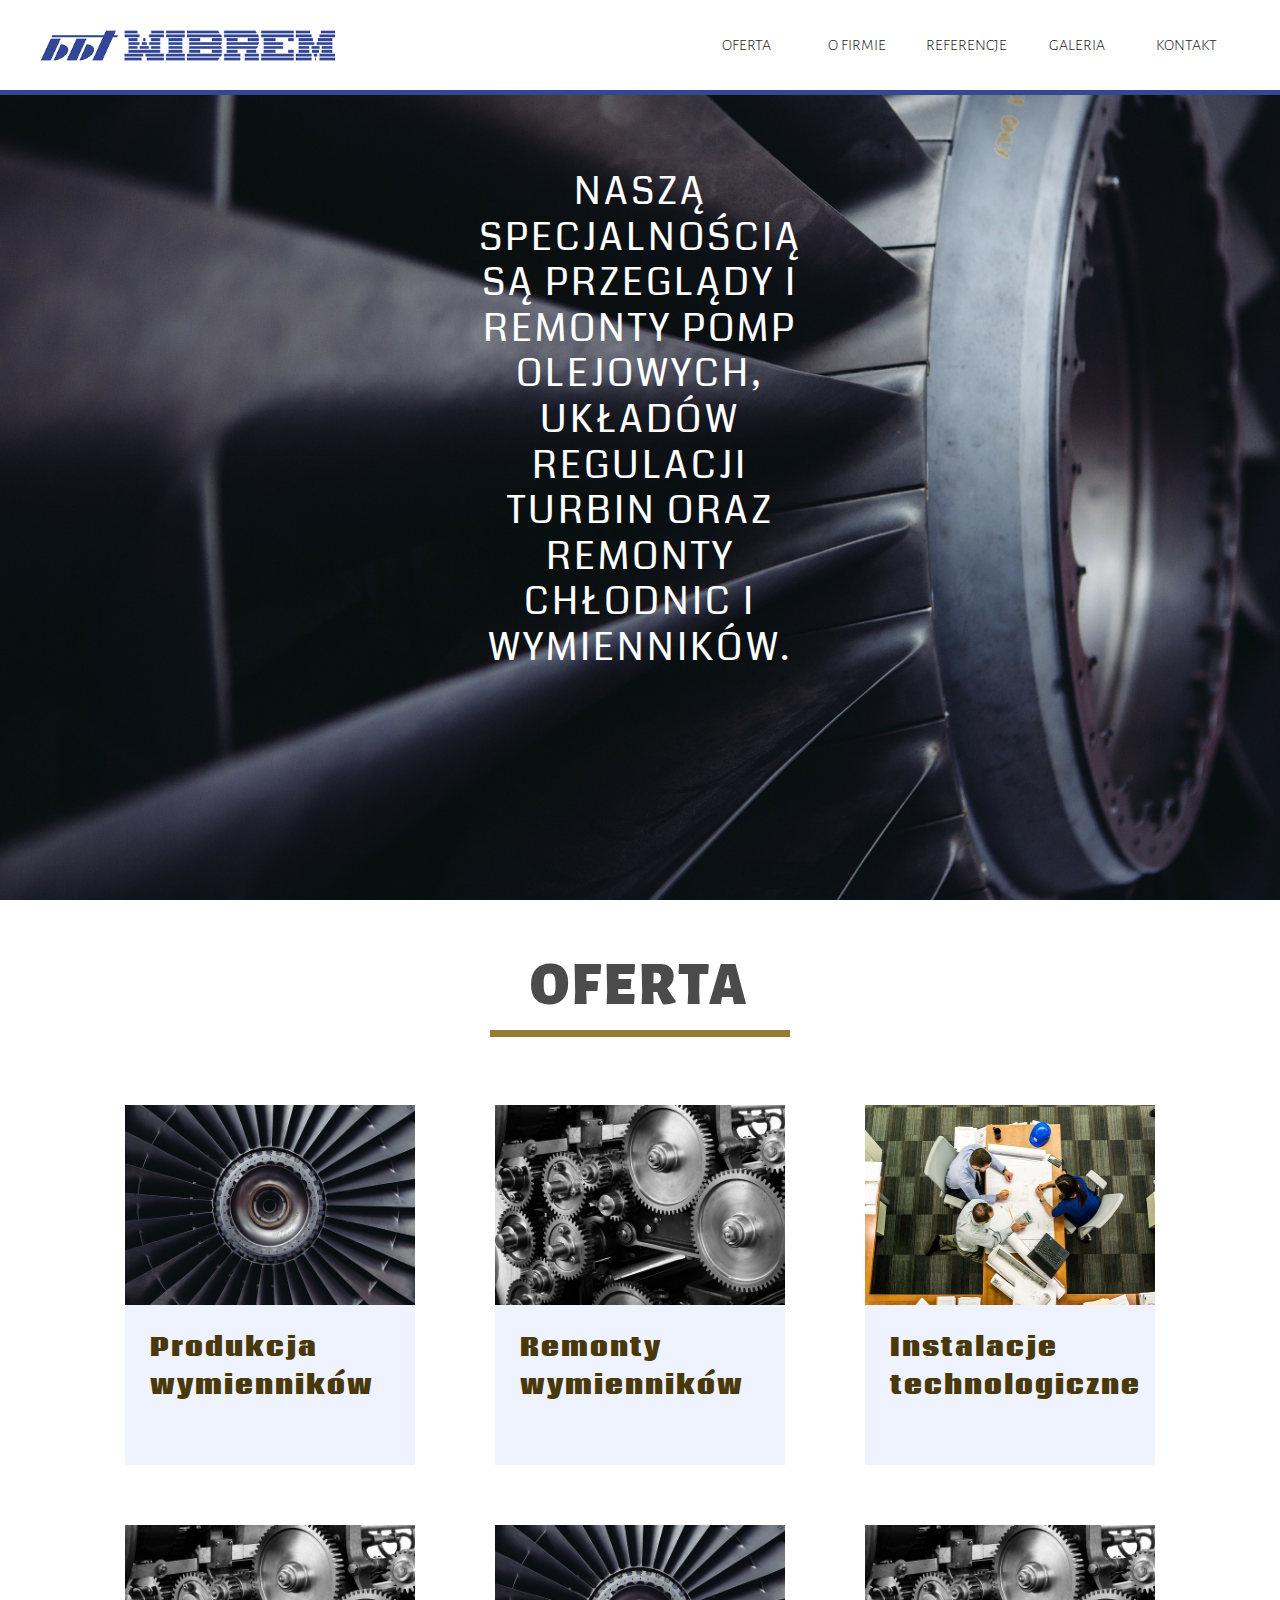
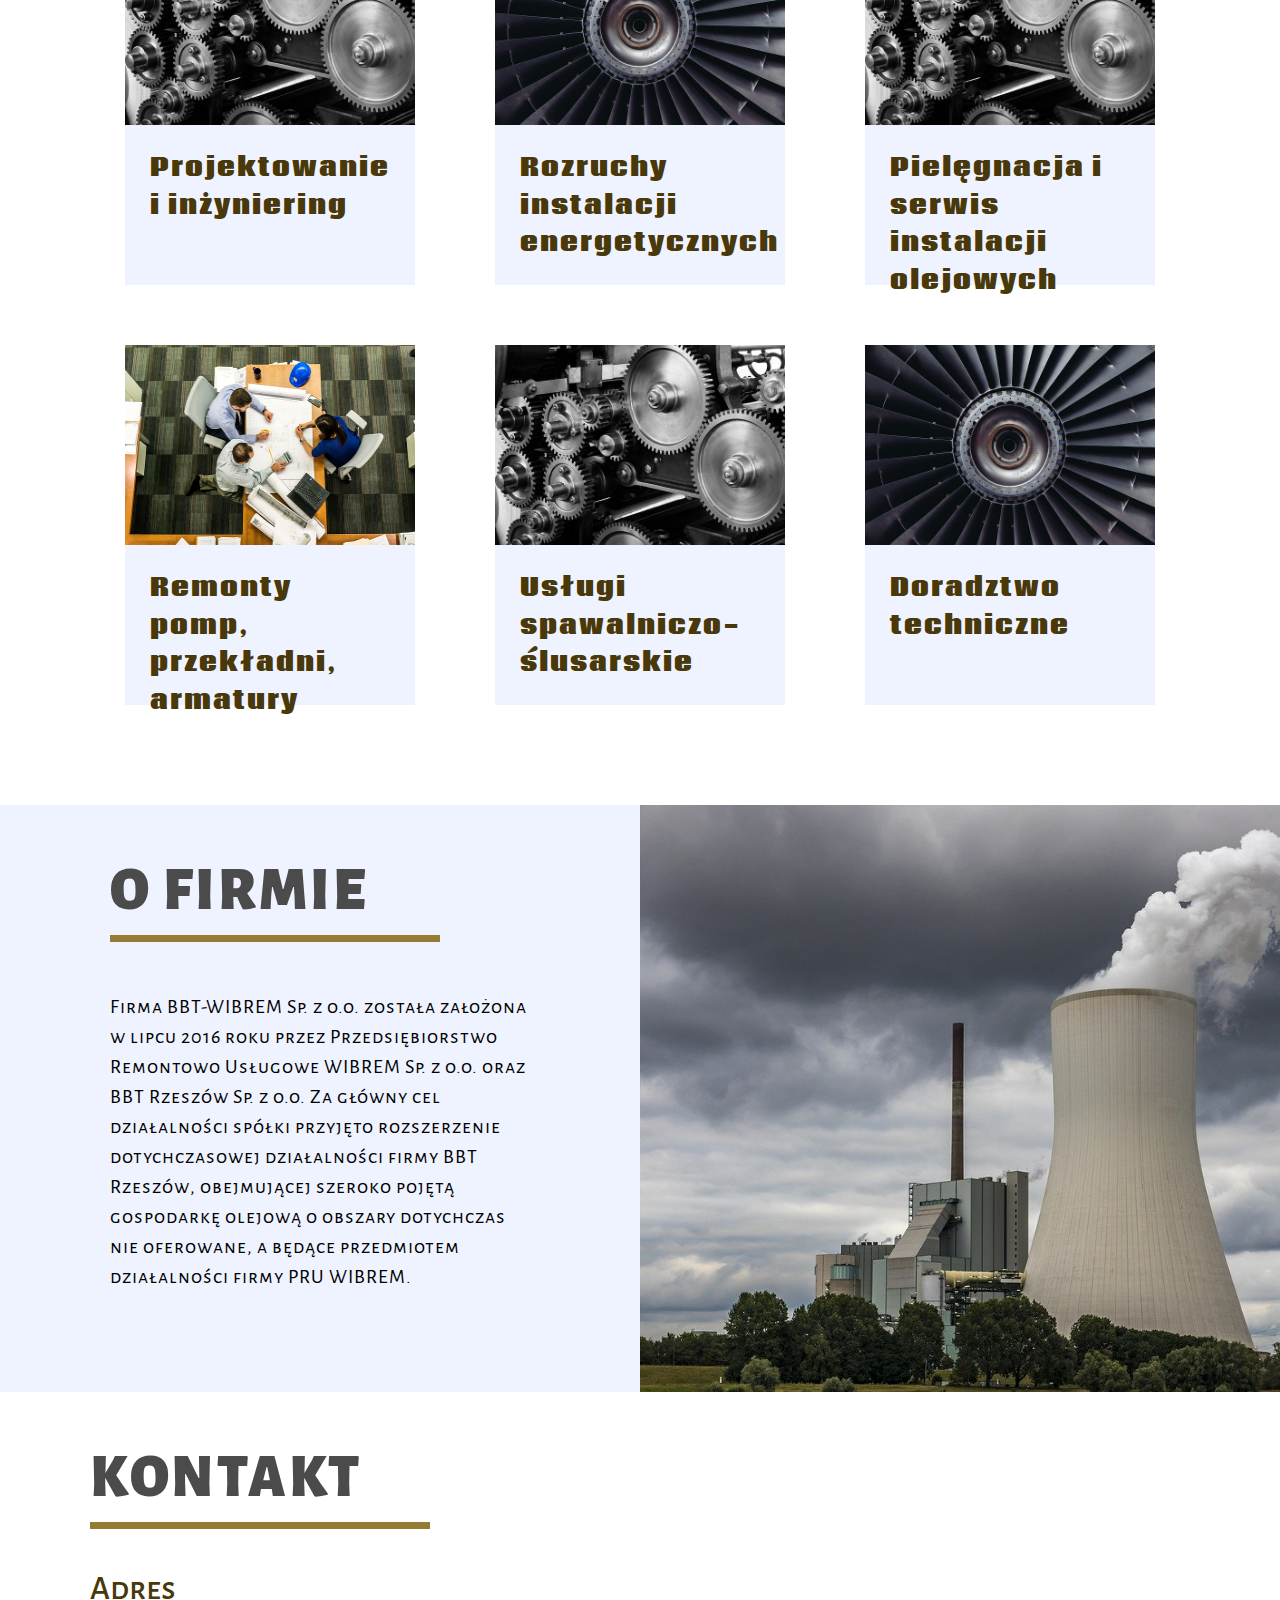
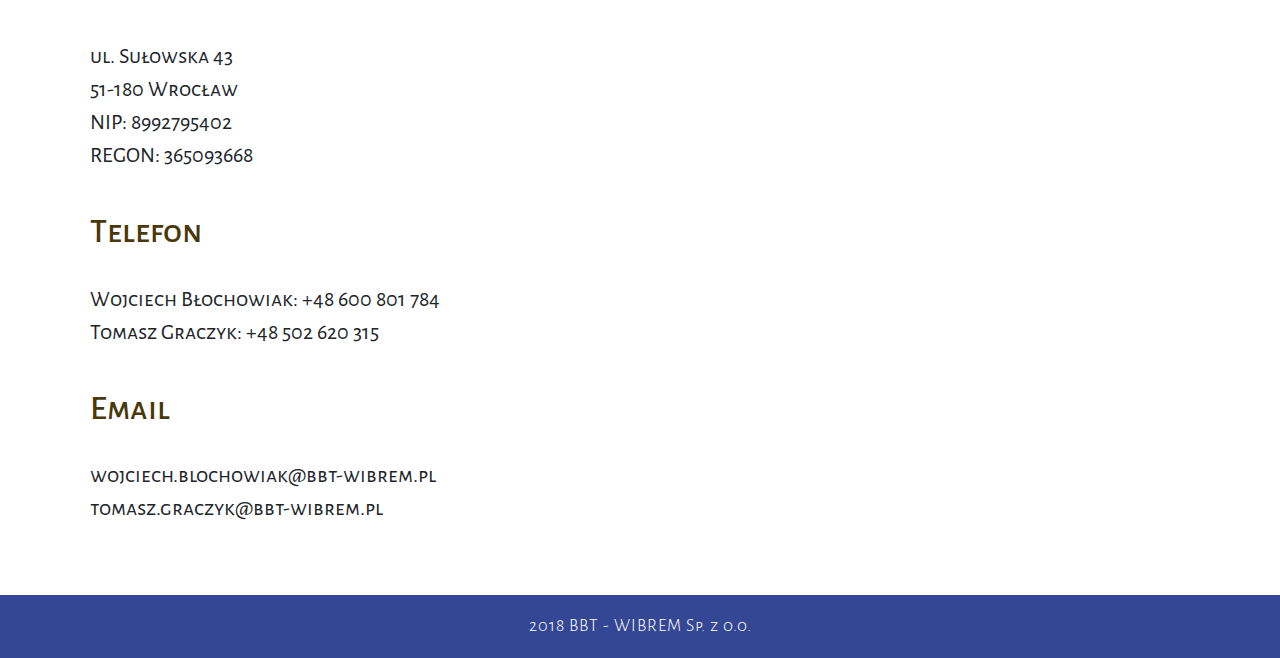
==== commit d3217283: "gallery page created. offer section fixed" ====
--- a/index.html
+++ b/index.html
@@ -6,7 +6,7 @@
     <meta http-equiv="X-UA-Compatible" content="ie=edge" />
     <meta
       name="description"
-      content="Oferujemy remonty pomp olejowych, czyszczenie kondensatorów oraz wymienników ciepłowniczych, diagnostykę, przeglądy i remonty układów regulacji elektro- hydraulicznych, a także serwis transformatorów. Kontakt BBT - WIBREM Wojciech Błochowiak +48 600 801 784"
+      content="Oferujemy remonty pomp olejowych, czyszczenie kondensatorów oraz wymienników ciepłowniczych, diagnostykę, przeglądy i remonty układów regulacji elektro-hydraulicznych, a także serwis transformatorów. Kontakt BBT - WIBREM Wojciech Błochowiak +48 600 801 784"
     />
     <meta
       name="keywords"
@@ -25,6 +25,7 @@
       crossorigin="anonymous"
     />
     <link rel="stylesheet" href="css/style.css" />
+    <link rel="stylesheet" href="css/bootstrap.css">
   </head>
 
   <body>
@@ -32,7 +33,7 @@
       <div class="wrapper">
         <div class="logo">
           <a href="#">
-            <img src="img/logo.png" alt="Logo BBT-WIBREM" />
+            <img src="./images/logo.png" alt="Logo BBT-WIBREM" />
           </a>
         </div>
 
@@ -47,7 +48,7 @@
             <a href="#">referencje</a>
           </li>
           <li>
-            <a href="#">galeria</a>
+            <a href="./subpages/gallery.html">galeria</a>
           </li>
           <li>
             <a href="#contact">kontakt</a>
@@ -63,69 +64,108 @@
     <header>
       <div class="wrapper">
         <h2 class="welcome">
-          Lorem ipsum dolor sit amet consectetur, adipisicing elit. Amet,
-          corrupti!
+          Naszą specjalnością są przeglądy i remonty pomp olejowych, układów regulacji turbin oraz remonty chłodnic i wymienników.
         </h2>
       </div>
     </header>
 
     <section class="offer" id="offer">
-      <div class="wrapper">
+      <div class="container d-flex flex-column align-items-center">
         <h3 class="title">oferta</h3>
-        <div class="service-container">
-          <div class="service">
-            <img src="img/ser1.jpg" alt="!!!!!!!asfd!!!!!!!!" />
-            <h4 class="service-title">Lorem ipsum</h4>
-            <p>
-              Lorem ipsum dolor sit amet consectetur adipisicing elit. Magnam,
-              voluptate ratione eaque omnis possimus deserunt autem magni quo
-              ipsam odio!
-            </p>
-          </div>
-          <div class="service">
-            <img src="img/ser2.jpg" alt="!!!!!!!asfd!!!!!!!!" />
-            <h4 class="service-title">Lorem</h4>
-            <p>
-              Lorem ipsum dolor sit amet consectetur adipisicing elit. Magnam,
-              voluptate ratione eaque omnis
-            </p>
-          </div>
-          <div class="service">
-            <img src="img/ser3.jpg" alt="!!!!!!!asfd!!!!!!!!" />
-            <h4 class="service-title">Lorem ipsum</h4>
-            <p>
-              Lorem ipsum dolor sit amet consectetur adipisicing elit. Magnam,
-              voluptate ratione eaque omnis possimus deserunt autem magni quo
-              ipsam odio! Lorem ipsum dolor sit amet.
-            </p>
-          </div>
-        </div>
-        <div class="service-container">
-          <div class="service">
-            <img src="img/ser1.jpg" alt="!!!!!!!asfd!!!!!!!!" />
-            <h4 class="service-title">Lorem ipsum</h4>
-            <p>
-              Lorem ipsum dolor sit amet consectetur adipisicing elit. Magnam,
-              voluptate ratione eaque omnis possimus deserunt autem magni quo
-              ipsam odio!
-            </p>
-          </div>
-          <div class="service">
-            <img src="img/ser2.jpg" alt="!!!!!!!asfd!!!!!!!!" />
-            <h4 class="service-title">Lorem</h4>
-            <p>
-              Lorem ipsum dolor sit amet consectetur adipisicing elit. Magnam,
-              voluptate ratione eaque omnis
-            </p>
-          </div>
-          <div class="service">
-            <img src="img/ser3.jpg" alt="!!!!!!!asfd!!!!!!!!" />
-            <h4 class="service-title">Lorem ipsum</h4>
-            <p>
-              Lorem ipsum dolor sit amet consectetur adipisicing elit. Magnam,
-              voluptate ratione eaque omnis possimus deserunt autem magni quo
-              ipsam odio! Lorem ipsum dolor sit amet.
-            </p>
+        <div class="row d-flex flex-column align-items-center flex-lg-row justify-content-around">
+          <div class="service-container">
+            <div class="service-box">
+              <div class="service-img">
+                <img src="./images/ser1.jpg">
+              </div>
+              <div class="service-description">
+                Produkcja wymienników
+              </div>
+            </div>
+          </div>
+          <div class="service-container">
+            <div class="service-box">
+              <div class="service-img">
+                <img src="./images/ser2.jpg">
+              </div>
+              <div class="service-description">
+                Remonty wymienników
+              </div>
+            </div>
+          </div>
+          <div class="service-container">
+            <div class="service-box">
+              <div class="service-img">
+                <img src="./images/ser3.jpg">
+              </div>
+              <div class="service-description">
+                Instalacje technologiczne
+              </div>
+            </div>
+          </div>
+        </div>
+        <div class="row d-flex flex-column align-items-center flex-lg-row justify-content-lg-around">
+          <div class="service-container">
+            <div class="service-box">
+              <div class="service-img">
+                <img src="./images/ser2.jpg">
+              </div>
+              <div class="service-description">
+                Projektowanie i inżyniering
+              </div>
+            </div>
+          </div>
+          <div class="service-container">
+            <div class="service-box">
+              <div class="service-img">
+                <img src="./images/ser1.jpg">
+              </div>
+              <div class="service-description">
+                Rozruchy instalacji energetycznych
+              </div>
+            </div>
+          </div>
+          <div class="service-container">
+            <div class="service-box">
+              <div class="service-img">
+                <img src="./images/ser2.jpg">
+              </div>
+              <div class="service-description">
+                Pielęgnacja i serwis instalacji olejowych
+              </div>
+            </div>
+          </div>
+        </div>
+        <div class="row d-flex flex-column align-items-center flex-lg-row justify-content-lg-around">
+          <div class="service-container">
+            <div class="service-box">
+              <div class="service-img">
+                <img src="./images/ser3.jpg">
+              </div>
+              <div class="service-description">
+                Remonty pomp, przekładni, armatury
+              </div>
+            </div>
+          </div>
+          <div class="service-container">
+            <div class="service-box">
+              <div class="service-img">
+                <img src="./images/ser2.jpg">
+              </div>
+              <div class="service-description">
+                Usługi spawalniczo-ślusarskie
+              </div>
+            </div>
+          </div>
+          <div class="service-container">
+            <div class="service-box">
+              <div class="service-img">
+                <img src="./images/ser1.jpg">
+              </div>
+              <div class="service-description">
+                Doradztwo techniczne
+              </div>
+            </div>
           </div>
         </div>
       </div>
@@ -137,17 +177,10 @@
         <div class="text">
           <h3 class="title">o firmie</h3>
           <p>
-            Lorem ipsum dolor sit amet consectetur adipisicing elit. Eligendi
-            nulla porro earum atque quibusdam a. Expedita eaque velit rerum aut
-            molestias asperiores impedit dolore molestiae fugit enim fuga
-            veritatis perspiciatis maiores, eum culpa, ex quas non obcaecati,
-            delectus odio recusandae ducimus? Corrupti facere, iste provident
-            alias magnam aut cumque soluta ex fugit aliquid tempore, expedita
-            esse fuga! Illo, animi vero rem qui necessitatibus assumenda.
-            Reiciendis nesciunt et, itaque exercitationem optio omnis est ea
-            incidunt nemo fugiat dolores, eveniet aliquam quam tempora error
-            dolor corporis ducimus quod ab qui dolore repellat non magnam atque.
-            Cumque omnis corporis sint, excepturi quae odit.
+            Firma BBT-WIBREM Sp. z o.o. została założona w lipcu 2016 roku przez Przedsiębiorstwo Remontowo Usługowe WIBREM Sp. z
+            o.o. oraz BBT Rzeszów Sp. z o.o. Za główny cel działalności spółki przyjęto rozszerzenie dotychczasowej działalności
+            firmy BBT Rzeszów, obejmującej szeroko pojętą gospodarkę olejową o obszary dotychczas nie oferowane, a będące
+            przedmiotem działalności firmy PRU WIBREM.
           </p>
         </div>
       </div>
@@ -157,14 +190,16 @@
       <div class="wrapper">
         <h3 class="title">kontakt</h3>
         <h5 class="contact-title">Adres</h5>
-        <p>ul.Piękna 66</p>
-        <p>50-506 Wrocław</p>
+        <p>ul. Sułowska 43</p>
+        <p>51-180 Wrocław</p>
         <p>NIP: 8992795402</p>
         <p>REGON: 365093668</p>
         <h5 class="contact-title">Telefon</h5>
-        <p>+48 600 801 784</p>
+        <p>Wojciech Błochowiak: +48 600 801 784</p>
+        <p>Tomasz Graczyk: +48 502 620 315</p>
         <h5 class="contact-title">Email</h5>
         <p>wojciech.blochowiak@bbt-wibrem.pl</p>
+        <p>tomasz.graczyk@bbt-wibrem.pl</p>
       </div>
     </section>
 
--- a/css/style.css
+++ b/css/style.css
@@ -11,6 +11,18 @@
   box-sizing: border-box;
 
   overflow-x: hidden;
+}
+
+/* BOOTSTRAP */
+
+.container {
+  max-width: 1440px;
+  margin: 0 auto;
+  padding: 0 7%;
+}
+
+.row {
+  width: 100%;
 }
 
 /* TOGGLE */
@@ -48,17 +60,6 @@
   height: 0.5rem;
   margin: 0.8rem 0 0 0;
   background-color: #957c33;
-
-  /* border-top-left-radius: 0.4rem; */
-  /* border-bottom-left-radius: 0.4rem; */
-  /* background-image: linear-gradient(
-    to right,
-    #334795,
-    #616fb0,
-    #8e9acb,
-    #bdc6e5,
-    #eff3ff
-    ); */
 }
 
 @media (min-width: 480px) {
@@ -86,40 +87,6 @@
 @media (min-width: 1024px) and (orientation: landscape) {
   .title {
     font-size: 6rem;
-  }
-}
-
-/* SERVICE.TITLE */
-
-.service-title {
-  width: 100%;
-
-  margin: 0;
-  padding: 2.5rem 1.5rem 1.5rem 1.5rem;
-  font-family: "Coda", cursive;
-  font-size: 2.2rem;
-  letter-spacing: 0.2rem;
-  color: #48380a;
-}
-
-@media (min-width: 480px) {
-  .service-title {
-    font-size: 2.8rem;
-    padding: 3rem 2rem 2rem 2rem;
-  }
-}
-
-@media (min-width: 720px) {
-  .service-title {
-    font-size: 3.8rem;
-    padding: 4rem 3rem 3rem 3rem;
-  }
-}
-
-@media (min-width: 1024px) and (orientation: landscape) {
-  .service-title {
-    font-size: 2.8rem;
-    padding: 3rem 2rem 2rem 2rem;
   }
 }
 
@@ -159,6 +126,7 @@
   justify-content: center;
   align-items: center;
   color: #1f1f1f;
+  cursor: pointer;
 }
 
 nav::after {
@@ -336,7 +304,7 @@
   width: 100%;
   height: 90vh;
   margin: 10vh 0 0 0;
-  background-image: url("../img/6.jpg");
+  background-image: url("./../images/6.jpg");
   background-size: cover;
   background-repeat: no-repeat;
   background-position: center;
@@ -350,7 +318,8 @@
   font-family: "Coda", cursive;
   letter-spacing: 0.3rem;
   font-size: 2rem;
-  color: #2b2b2b;
+  /* color: #2b2b2b; */
+  color: #fff;
 }
 
 @media (orientation: landscape) {
@@ -391,6 +360,64 @@
   }
 }
 
+/* SERVICE */
+
+.service-container {
+  padding-top: 30px;
+  width: 290px;
+}
+
+.service-box {
+  width: 100%;
+}
+
+.service-img > img {
+  width: 100%;
+  height: 20rem;
+}
+
+.service-description {
+  width: 100%;
+  background-color: #eff3ff;
+  font-family: "Coda", cursive;
+  font-size: 2.2rem;
+  font-weight: 600;
+  letter-spacing: 0.2rem;
+  color: #48380a;
+  padding: 25px 15px;
+}
+
+@media (min-width: 540px) {
+  .service-container {
+    padding-top: 40px;
+    width: 400px;
+  }
+
+  .service-img > img {
+    height: 25rem;
+  }
+
+  .service-description {
+    font-size: 2.5rem;
+  }
+}
+
+@media (min-width: 992px) {
+  .service-container {
+    width: 290px;
+    padding-top: 60px;
+  }
+
+  .service-img > img {
+    height: 20rem;
+  }
+
+  .service-description {
+    height: 16rem;
+    padding: 25px 25px;
+  }
+}
+
 /* OFFER */
 
 section.offer {
@@ -406,107 +433,16 @@
   margin: 0.8rem auto;
 }
 
-.service {
-  margin: 4rem 0 0 0;
-  background-color: #eff3ff;
-
-  /* ask client about text-align*/
-  /* text-align: center; */
-}
-
-.service img {
-  width: 100%;
-  height: 20rem;
-}
-
-.service p {
-  margin: 0;
-  /* height: 15rem; */
-  padding: 0 1.5rem 2.5rem 1.5rem;
-  font-family: "Alegreya Sans SC", sans-serif;
-  font-size: 1.6rem;
-  letter-spacing: 1px;
-}
-
-@media (min-width: 361px) {
-  .service-container {
-    display: flex;
-    flex-direction: column;
-    align-items: center;
-  }
-
-  .service {
-    width: 30rem;
-  }
-}
-
-@media (min-height: 600px) {
-  .service {
-    margin: 8rem 0 0 0;
-  }
-}
-
 @media (min-width: 480px) {
   .offer .title::after {
     width: 25rem;
   }
 
-  .service {
-    width: 34rem;
-  }
-
-  .service img {
-    height: 23rem;
-  }
-
-  .service p {
-    font-size: 1.8rem;
-    padding: 0 2rem 3rem 2rem;
-  }
-}
-
 @media (min-width: 720px) {
   .offer .title::after {
     width: 30rem;
   }
 
-  .service {
-    width: 44rem;
-  }
-
-  .service img {
-    height: 30rem;
-  }
-
-  .service p {
-    font-size: 2.4rem;
-    padding: 0 3rem 4rem 3rem;
-  }
-}
-
-@media (min-width: 1024px) and (orientation: landscape) {
-  .service-container {
-    width: 86rem;
-    margin: 0 auto;
-    flex-direction: row;
-    justify-content: space-between;
-  }
-
-  .service {
-    width: 27rem;
-    height: 45rem;
-  }
-
-  .service img {
-    height: 18rem;
-  }
-
-  .service p {
-    font-size: 1.6rem;
-    padding: 0 2rem 3rem 2rem;
-  }
-}
-
 /* ABOUT */
 
 section.about {
@@ -519,7 +455,7 @@
 .about .background {
   width: 100%;
   height: 50vh;
-  background-image: url("../img/about.jpg");
+  background-image: url("./../images/about.jpg");
   background-position: center;
   background-repeat: no-repeat;
   background-size: cover;
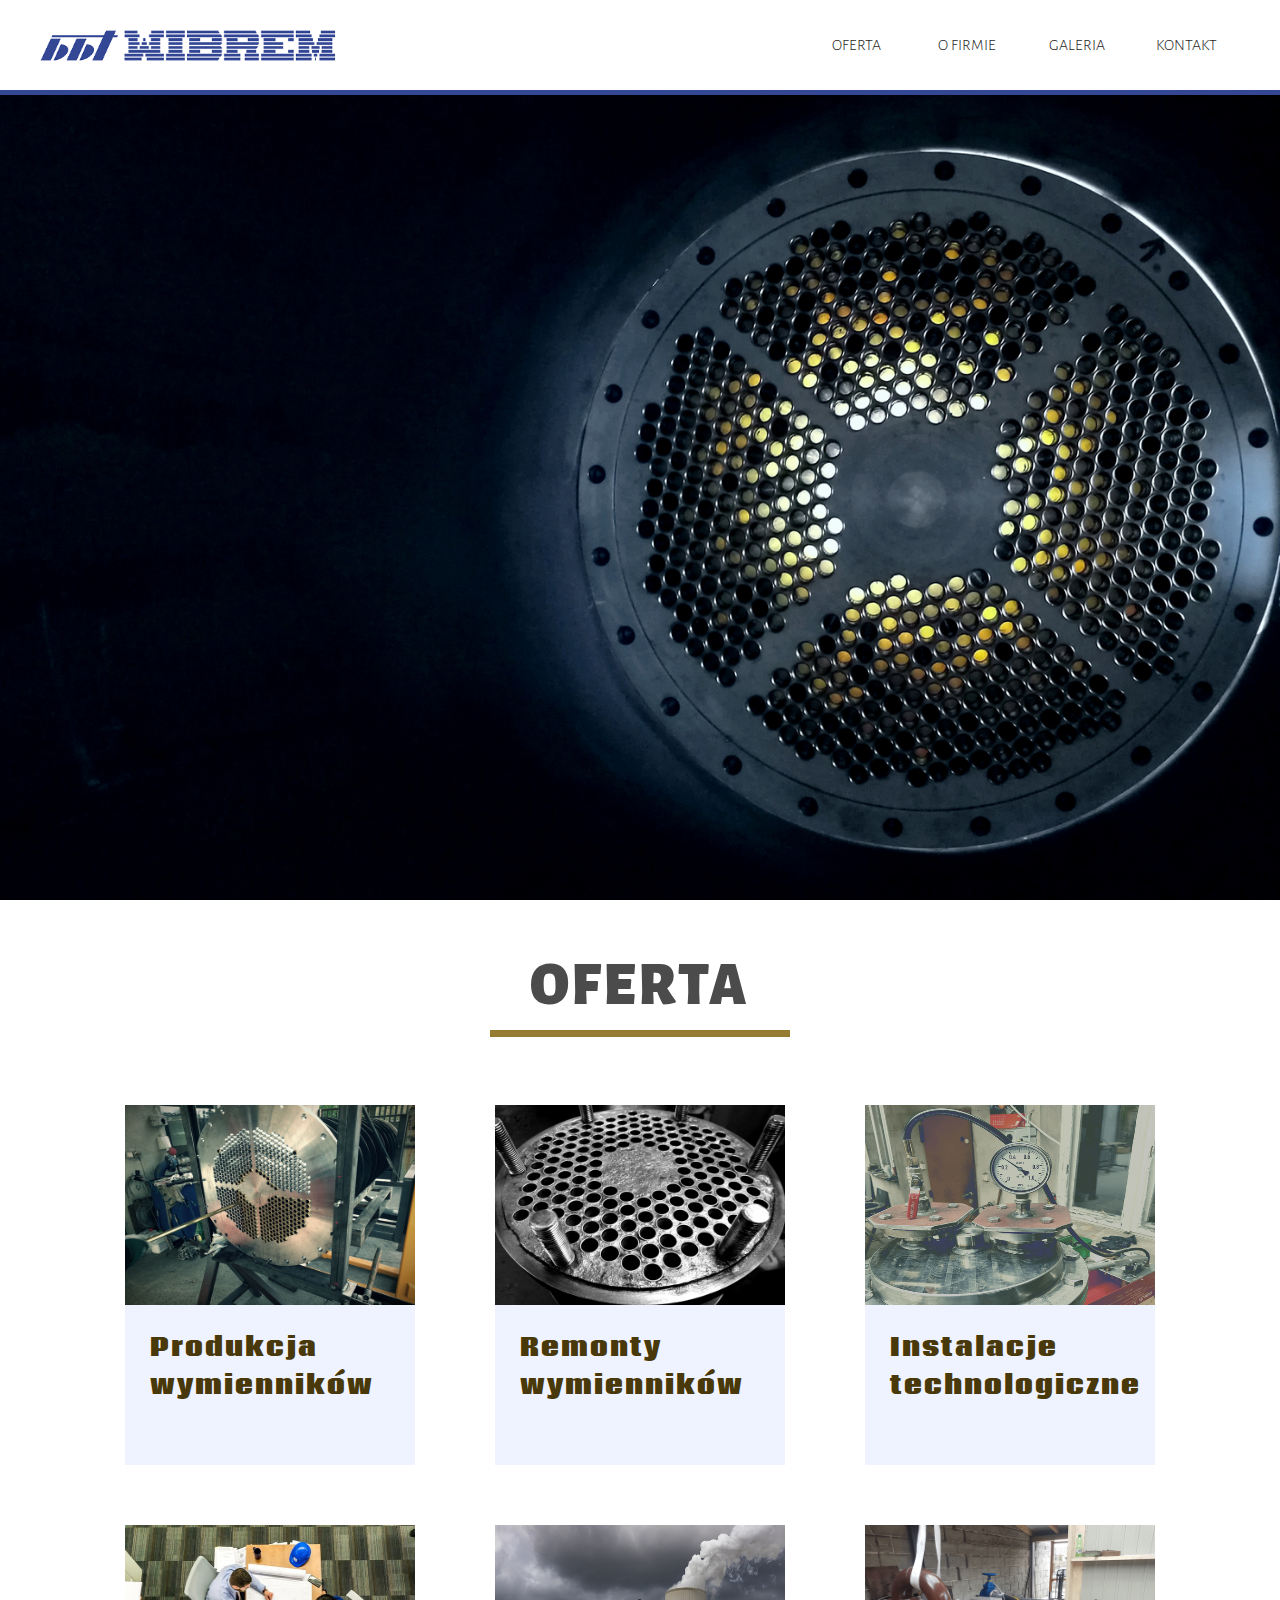
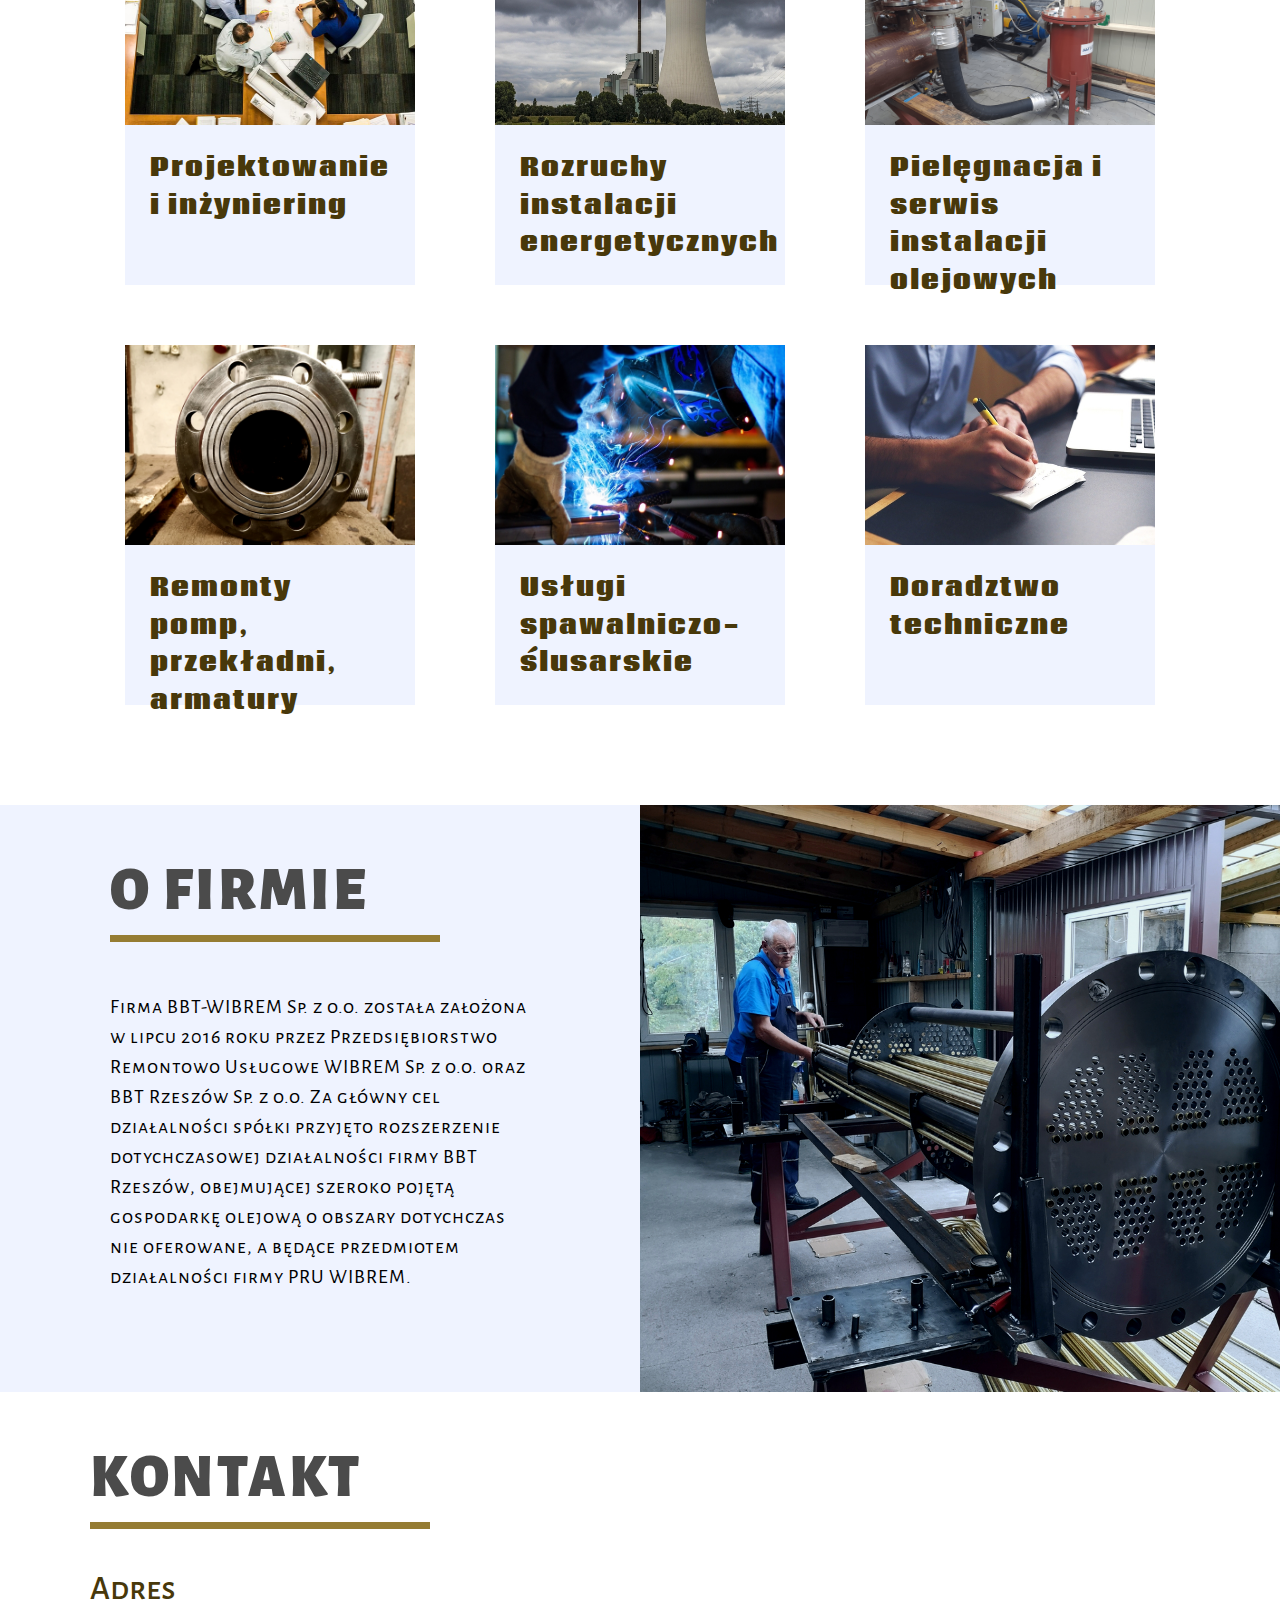
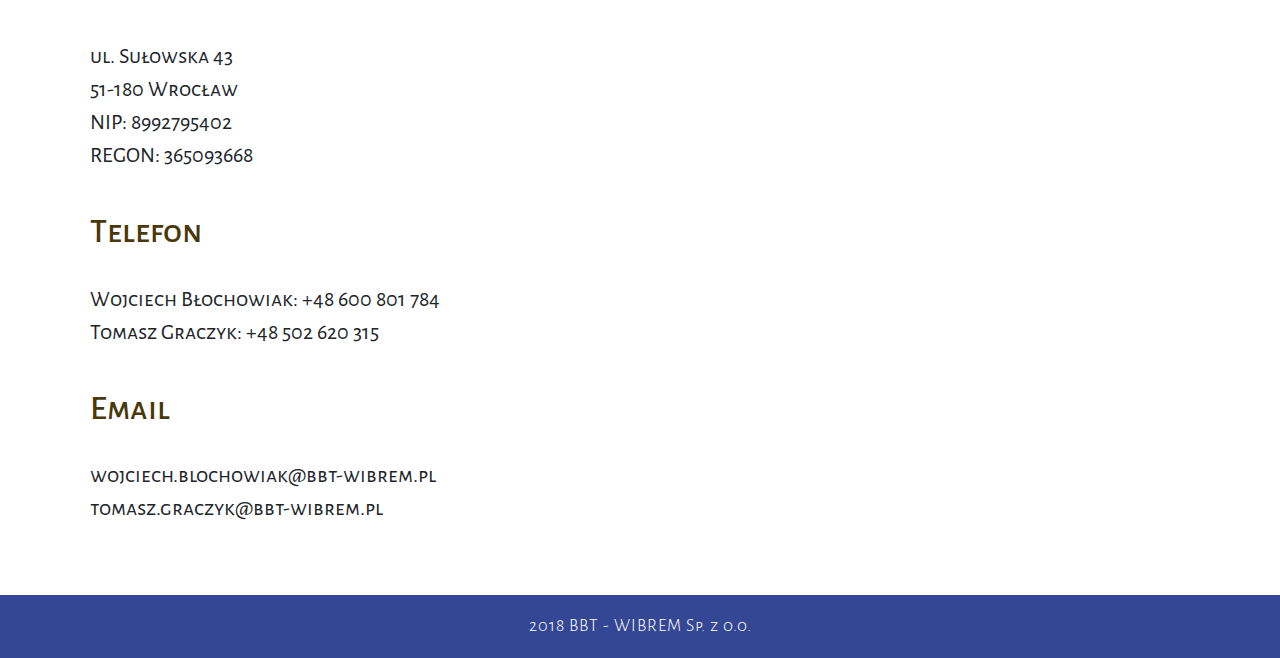
==== commit 41e61ea3: "photos edited and changed" ====
--- a/index.html
+++ b/index.html
@@ -45,9 +45,6 @@
             <a href="#about">o firmie</a>
           </li>
           <li>
-            <a href="#">referencje</a>
-          </li>
-          <li>
             <a href="./subpages/gallery.html">galeria</a>
           </li>
           <li>
@@ -63,9 +60,9 @@
 
     <header>
       <div class="wrapper">
-        <h2 class="welcome">
-          Naszą specjalnością są przeglądy i remonty pomp olejowych, układów regulacji turbin oraz remonty chłodnic i wymienników.
-        </h2>
+<!--        <h2 class="welcome">-->
+<!--          Naszą specjalnością są przeglądy i remonty pomp olejowych, układów regulacji turbin oraz remonty chłodnic i wymienników.-->
+<!--        </h2>-->
       </div>
     </header>
 
@@ -76,7 +73,7 @@
           <div class="service-container">
             <div class="service-box">
               <div class="service-img">
-                <img src="./images/ser1.jpg">
+                <img src="./images/serv1.jpg">
               </div>
               <div class="service-description">
                 Produkcja wymienników
@@ -86,7 +83,7 @@
           <div class="service-container">
             <div class="service-box">
               <div class="service-img">
-                <img src="./images/ser2.jpg">
+                <img src="./images/serv2.jpg">
               </div>
               <div class="service-description">
                 Remonty wymienników
@@ -96,7 +93,7 @@
           <div class="service-container">
             <div class="service-box">
               <div class="service-img">
-                <img src="./images/ser3.jpg">
+                <img src="./images/serv3.jpg">
               </div>
               <div class="service-description">
                 Instalacje technologiczne
@@ -108,7 +105,7 @@
           <div class="service-container">
             <div class="service-box">
               <div class="service-img">
-                <img src="./images/ser2.jpg">
+                <img src="./images/serv4.jpg">
               </div>
               <div class="service-description">
                 Projektowanie i inżyniering
@@ -118,7 +115,7 @@
           <div class="service-container">
             <div class="service-box">
               <div class="service-img">
-                <img src="./images/ser1.jpg">
+                <img src="./images/serv5.jpg">
               </div>
               <div class="service-description">
                 Rozruchy instalacji energetycznych
@@ -128,7 +125,7 @@
           <div class="service-container">
             <div class="service-box">
               <div class="service-img">
-                <img src="./images/ser2.jpg">
+                <img src="./images/serv6.jpg">
               </div>
               <div class="service-description">
                 Pielęgnacja i serwis instalacji olejowych
@@ -140,7 +137,7 @@
           <div class="service-container">
             <div class="service-box">
               <div class="service-img">
-                <img src="./images/ser3.jpg">
+                <img src="./images/serv7.jpg">
               </div>
               <div class="service-description">
                 Remonty pomp, przekładni, armatury
@@ -150,7 +147,7 @@
           <div class="service-container">
             <div class="service-box">
               <div class="service-img">
-                <img src="./images/ser2.jpg">
+                <img src="./images/serv8.jpg">
               </div>
               <div class="service-description">
                 Usługi spawalniczo-ślusarskie
@@ -160,7 +157,7 @@
           <div class="service-container">
             <div class="service-box">
               <div class="service-img">
-                <img src="./images/ser1.jpg">
+                <img src="./images/serv9.jpg">
               </div>
               <div class="service-description">
                 Doradztwo techniczne
--- a/css/style.css
+++ b/css/style.css
@@ -304,7 +304,7 @@
   width: 100%;
   height: 90vh;
   margin: 10vh 0 0 0;
-  background-image: url("./../images/6.jpg");
+  background-image: url("./../images/main.jpg");
   background-size: cover;
   background-repeat: no-repeat;
   background-position: center;
@@ -437,11 +437,13 @@
   .offer .title::after {
     width: 25rem;
   }
+}
 
 @media (min-width: 720px) {
   .offer .title::after {
     width: 30rem;
   }
+}
 
 /* ABOUT */
 
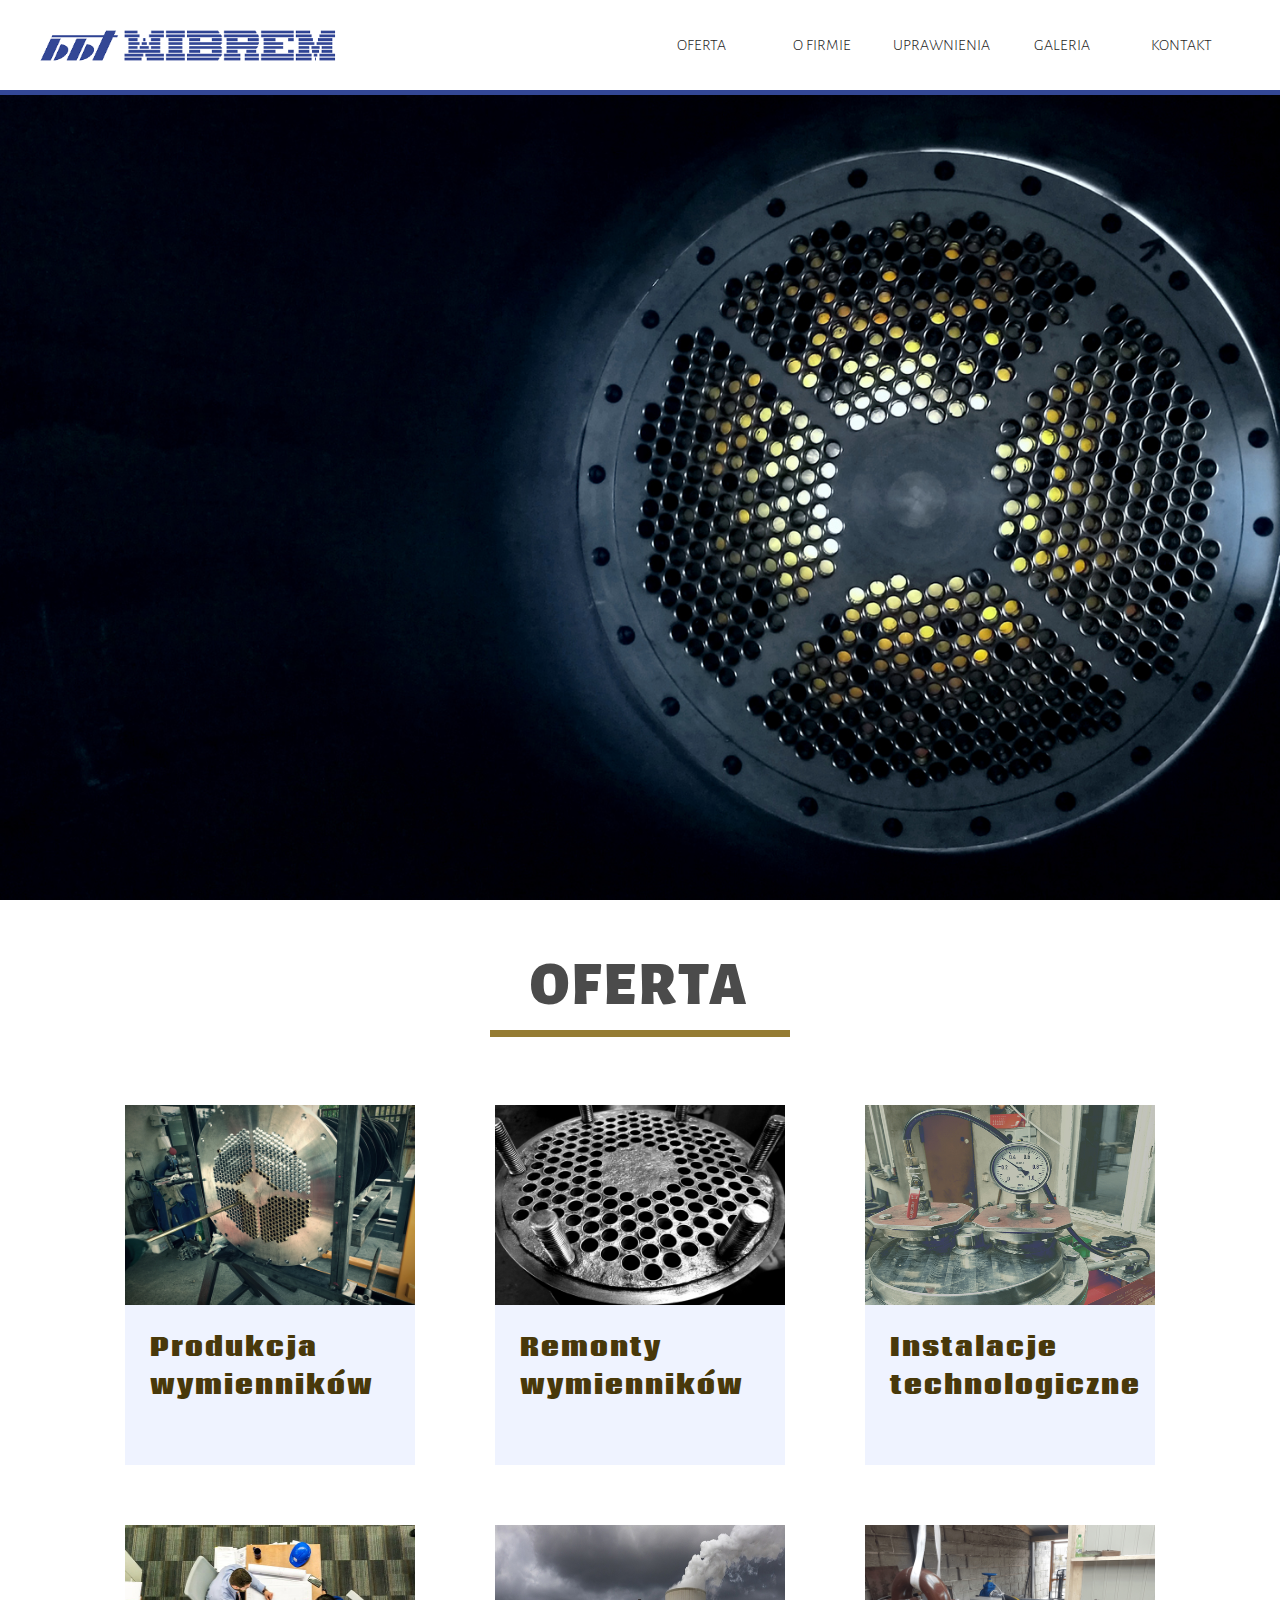
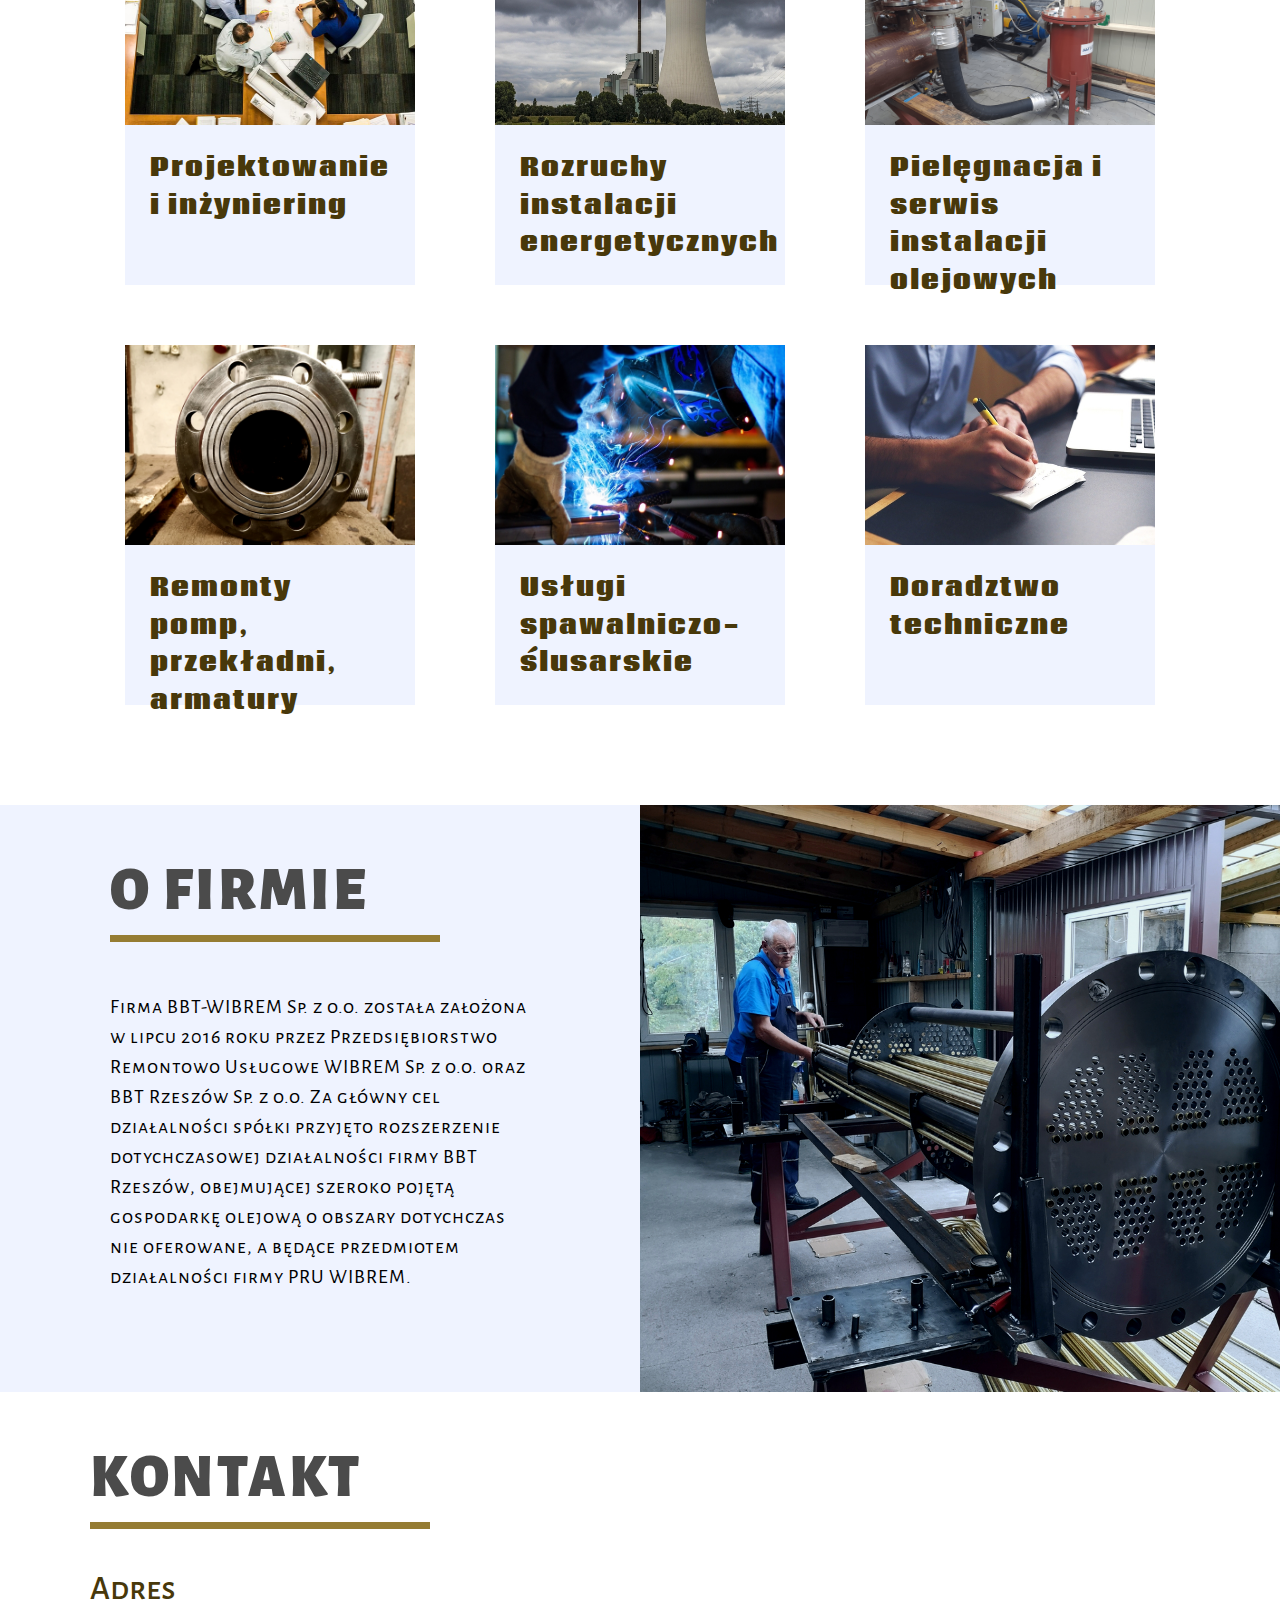
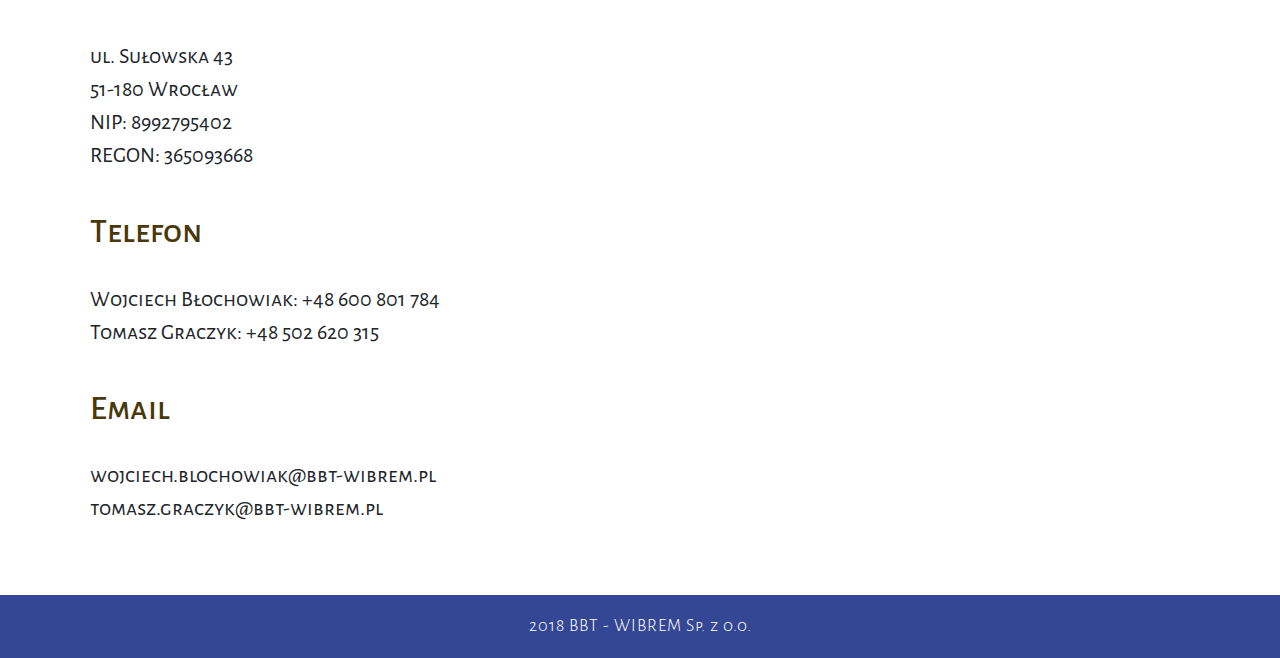
==== commit bb13107b: "licenses page added" ====
--- a/index.html
+++ b/index.html
@@ -43,6 +43,9 @@
           </li>
           <li>
             <a href="#about">o firmie</a>
+          </li>
+          <li>
+            <a href="./subpages/licenses.html">uprawnienia</a>
           </li>
           <li>
             <a href="./subpages/gallery.html">galeria</a>
--- a/css/style.css
+++ b/css/style.css
@@ -263,7 +263,7 @@
   }
 
   .menu li {
-    width: 11rem;
+    width: 12rem;
     opacity: 1;
   }
 
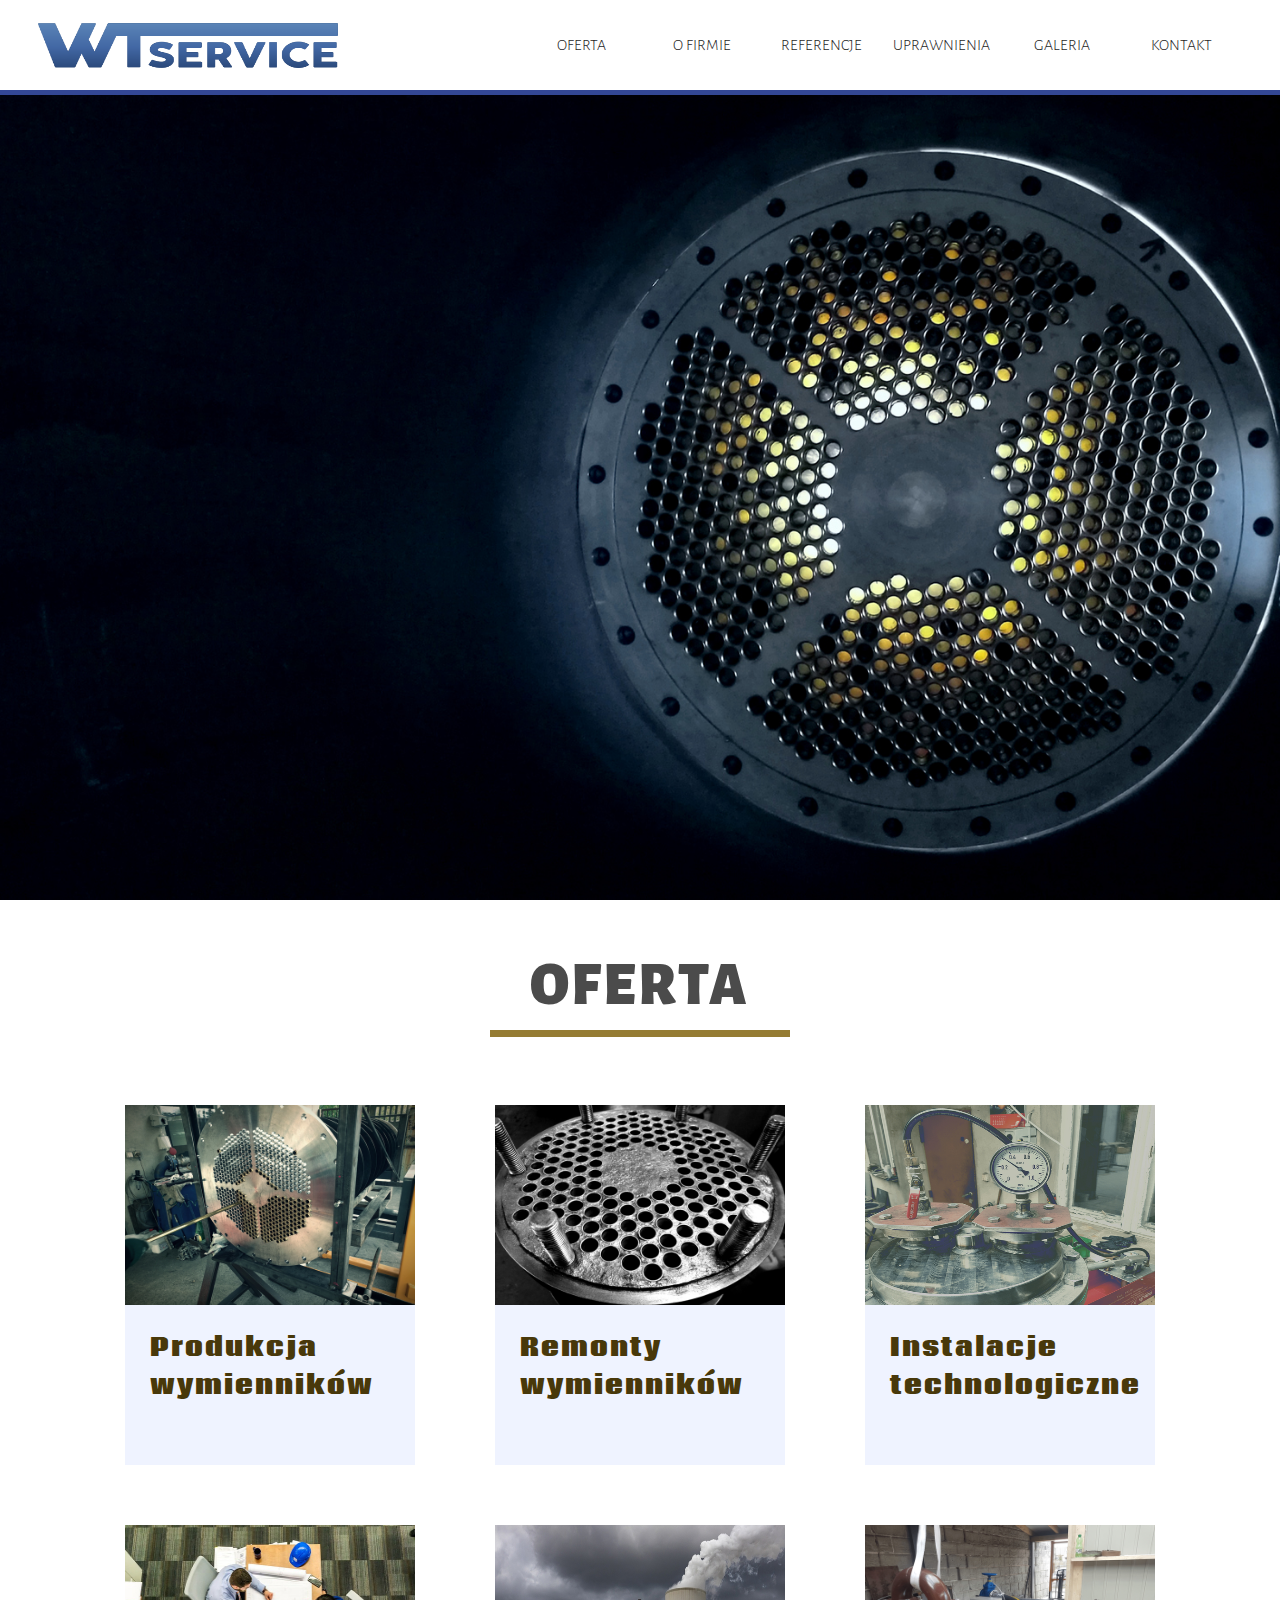
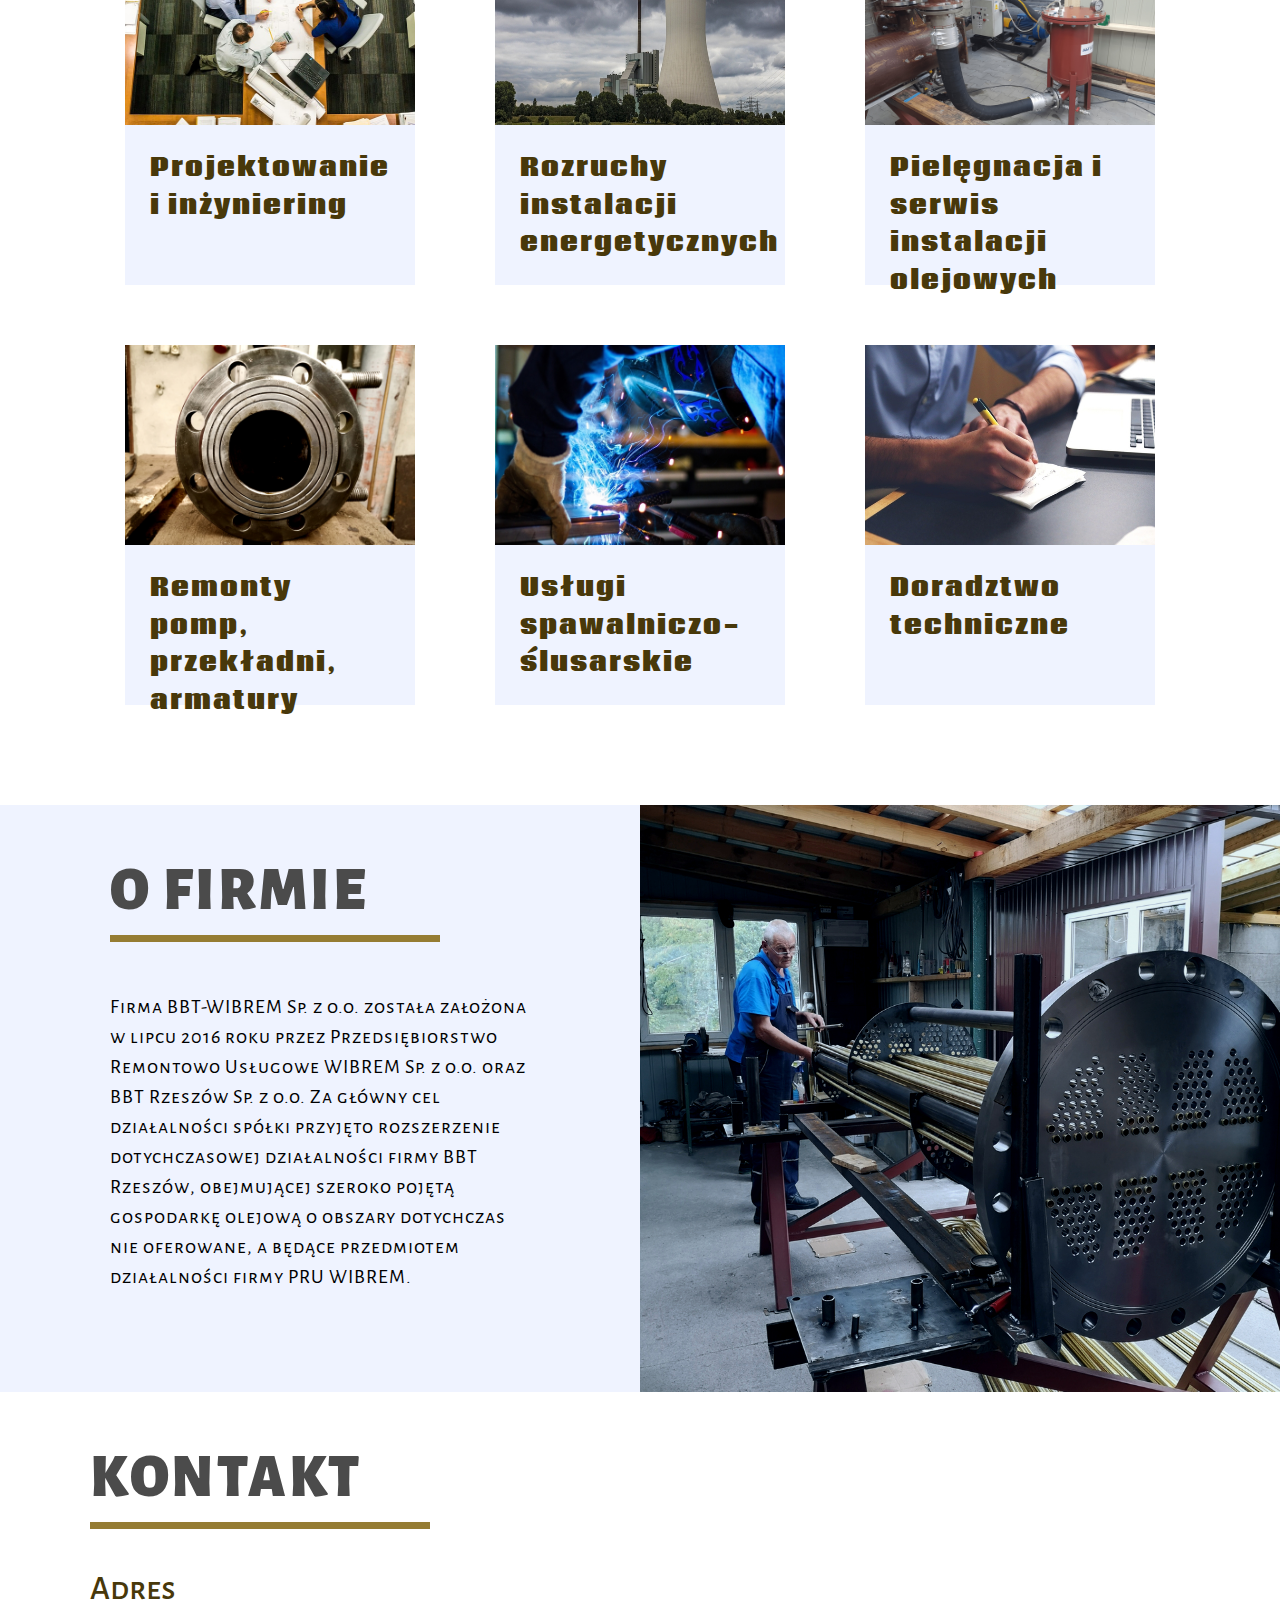
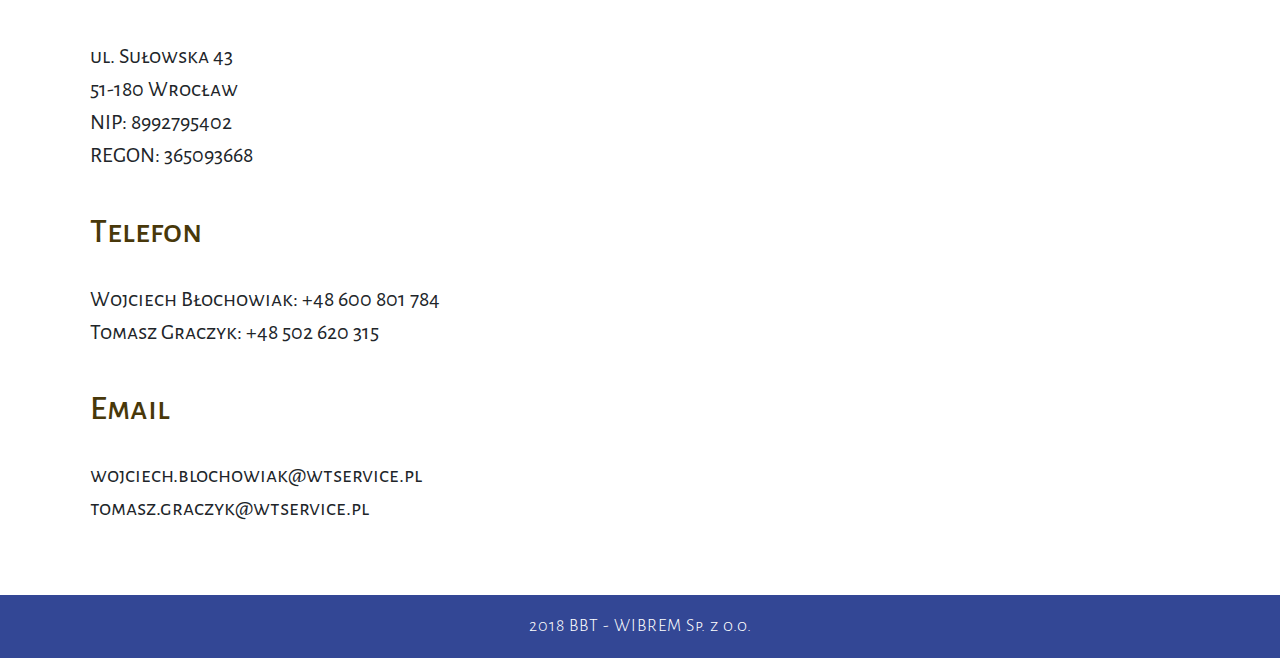
==== commit f21529bb: "logo image, website title, contact data changed. Unnecessary files deleted" ====
--- a/index.html
+++ b/index.html
@@ -12,7 +12,7 @@
       name="keywords"
       content="remonty pomp olejowych, remonty ukladow regulacji turbin, remonty chlodnic, remonty wymiennikow, bbt wibrem"
     />
-    <title>BBT-WIBREM</title>
+    <title>WTSERVICE</title>
 
     <link
       href="https://fonts.googleapis.com/css?family=Alegreya+Sans+SC:300,400,500,700|Coda&amp;subset=latin-ext"
@@ -33,7 +33,7 @@
       <div class="wrapper">
         <div class="logo">
           <a href="#">
-            <img src="./images/logo.png" alt="Logo BBT-WIBREM" />
+            <img src="./images/logo.png" alt="Logo WTSERVICE" />
           </a>
         </div>
 
@@ -43,6 +43,9 @@
           </li>
           <li>
             <a href="#about">o firmie</a>
+          </li>
+          <li>
+            <a href="./subpages/references.html">referencje</a>
           </li>
           <li>
             <a href="./subpages/licenses.html">uprawnienia</a>
@@ -198,8 +201,8 @@
         <p>Wojciech Błochowiak: +48 600 801 784</p>
         <p>Tomasz Graczyk: +48 502 620 315</p>
         <h5 class="contact-title">Email</h5>
-        <p>wojciech.blochowiak@bbt-wibrem.pl</p>
-        <p>tomasz.graczyk@bbt-wibrem.pl</p>
+        <p>wojciech.blochowiak@wtservice.pl</p>
+        <p>tomasz.graczyk@wtservice.pl</p>
       </div>
     </section>
 
--- a/css/style.css
+++ b/css/style.css
@@ -143,7 +143,7 @@
   }
 
   nav img {
-    width: 15rem;
+    width: 11rem;
     height: 2rem;
   }
 }
@@ -161,6 +161,13 @@
   }
 }
 
+@media (min-width: 540px) and (orientation: landscape) {
+  nav img {
+    width: 15rem;
+    height: 3rem;
+  }
+}
+
 @media (min-width: 720px) and (orientation: portrait) {
   nav img {
     width: 27rem;
@@ -174,6 +181,13 @@
   }
 }
 
+@media (min-width: 720px) and (orientation: landscape) {
+  nav img {
+    width: 20rem;
+    height: 4rem;
+  }
+}
+
 @media (min-width: 1024px) and (orientation: landscape) {
   nav {
     height: 10vh;
@@ -185,7 +199,7 @@
 
   nav img {
     width: 30rem;
-    height: 3.5rem;
+    height: 4.5rem;
   }
 
   nav .burger {
@@ -639,4 +653,4 @@
     padding: 1.8rem 0;
     font-size: 1.8rem;
   }
-}+}
